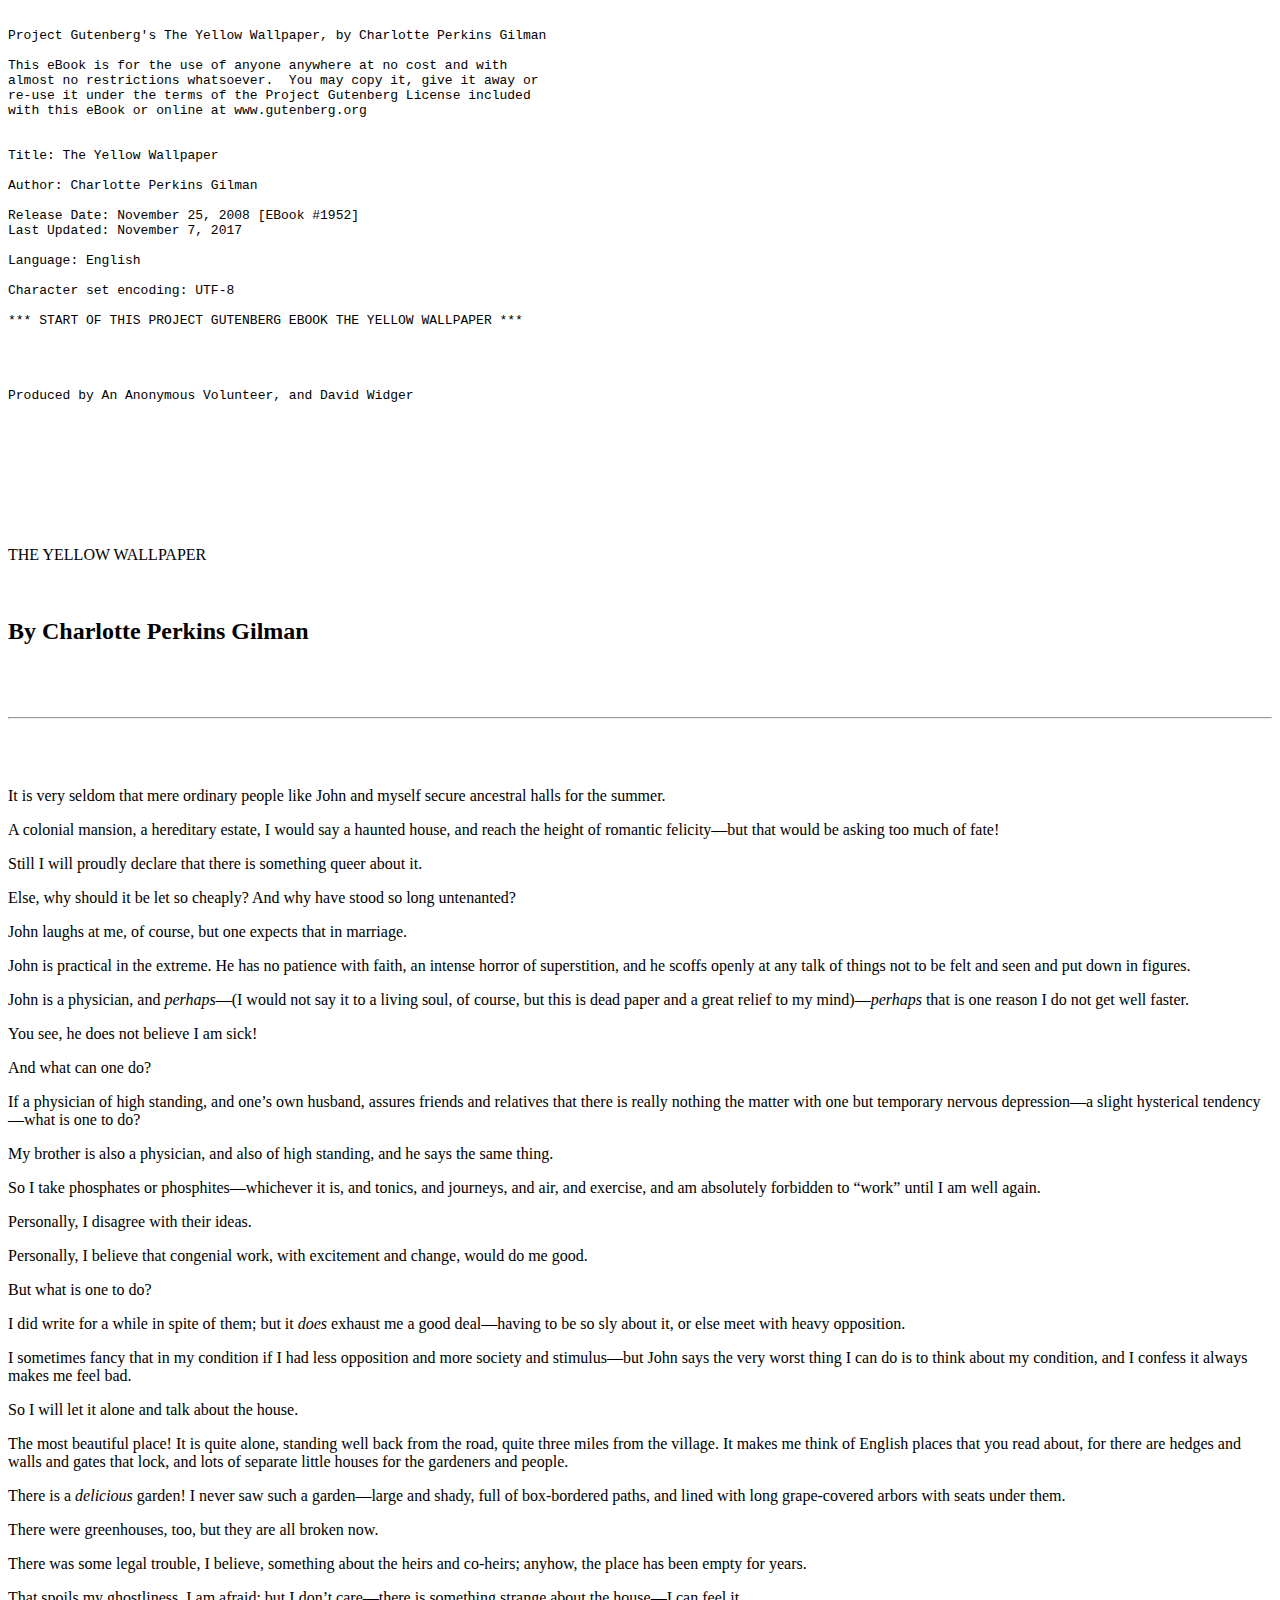
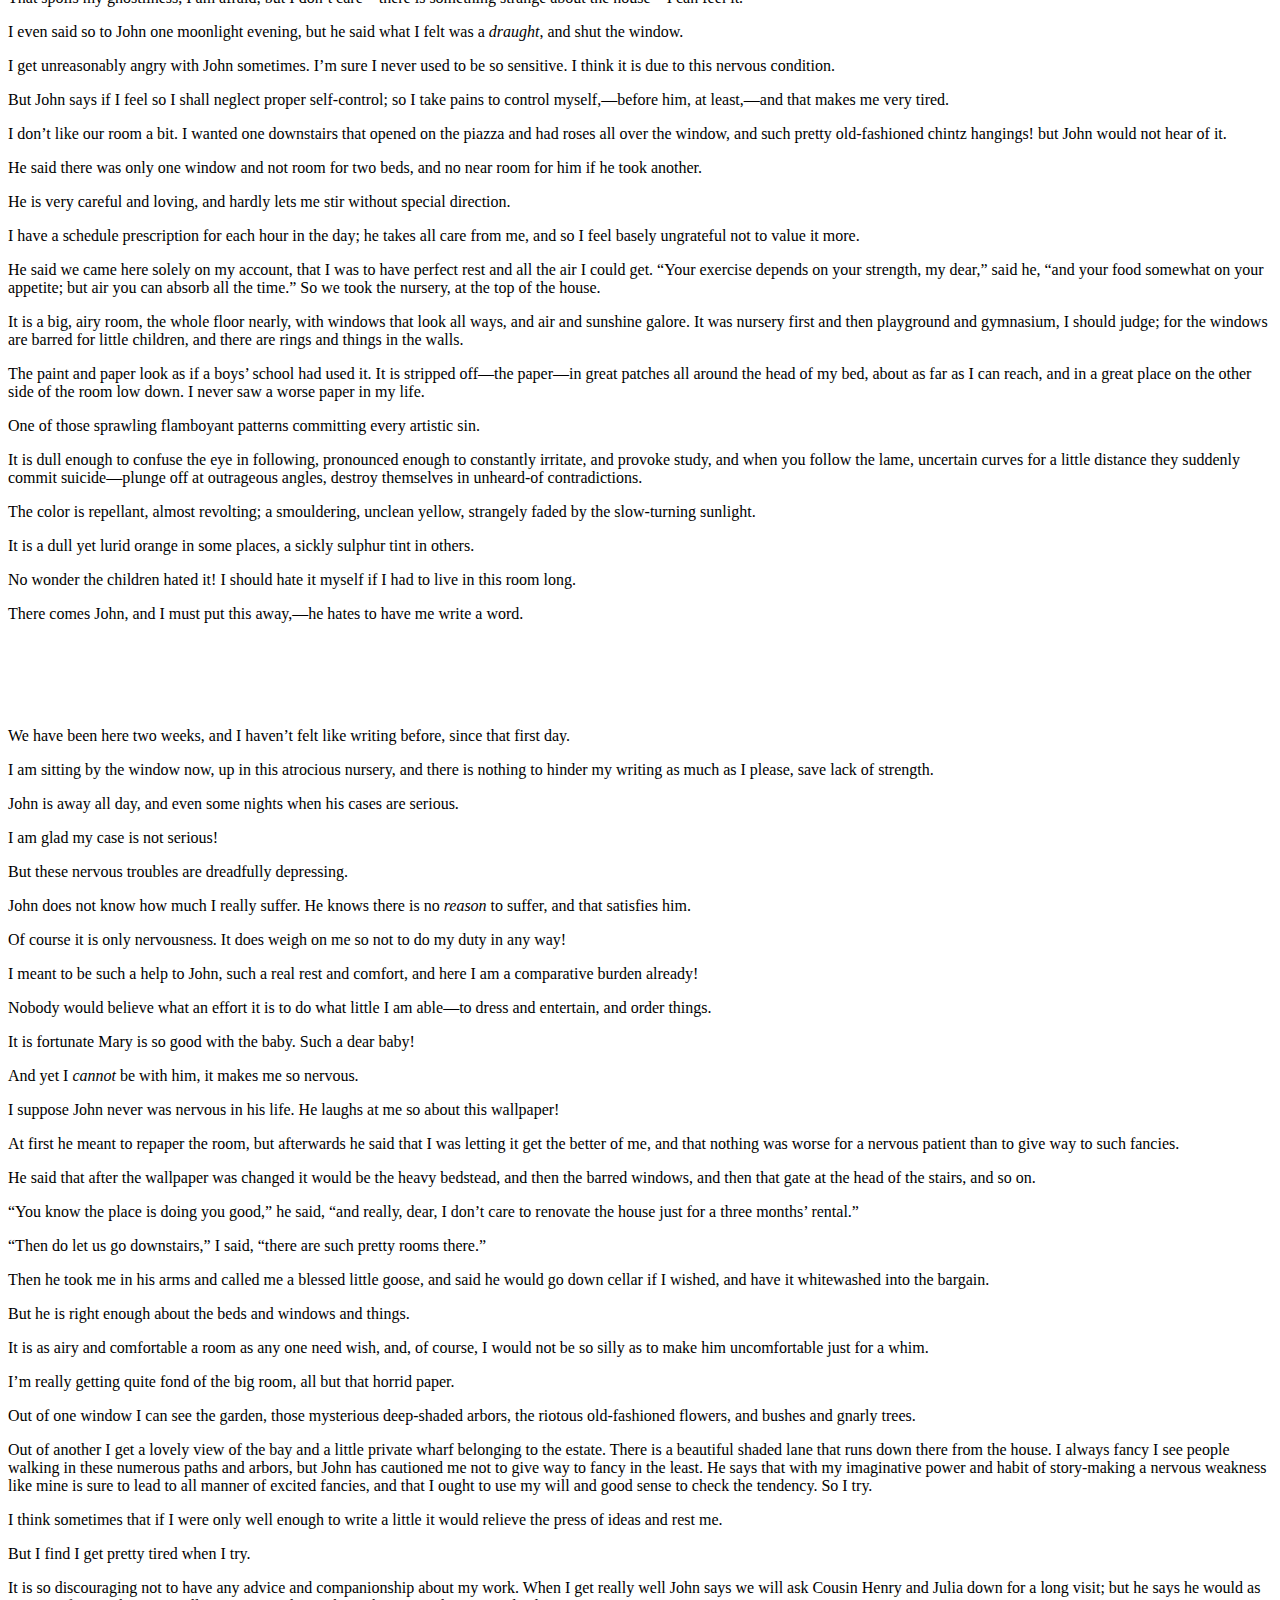
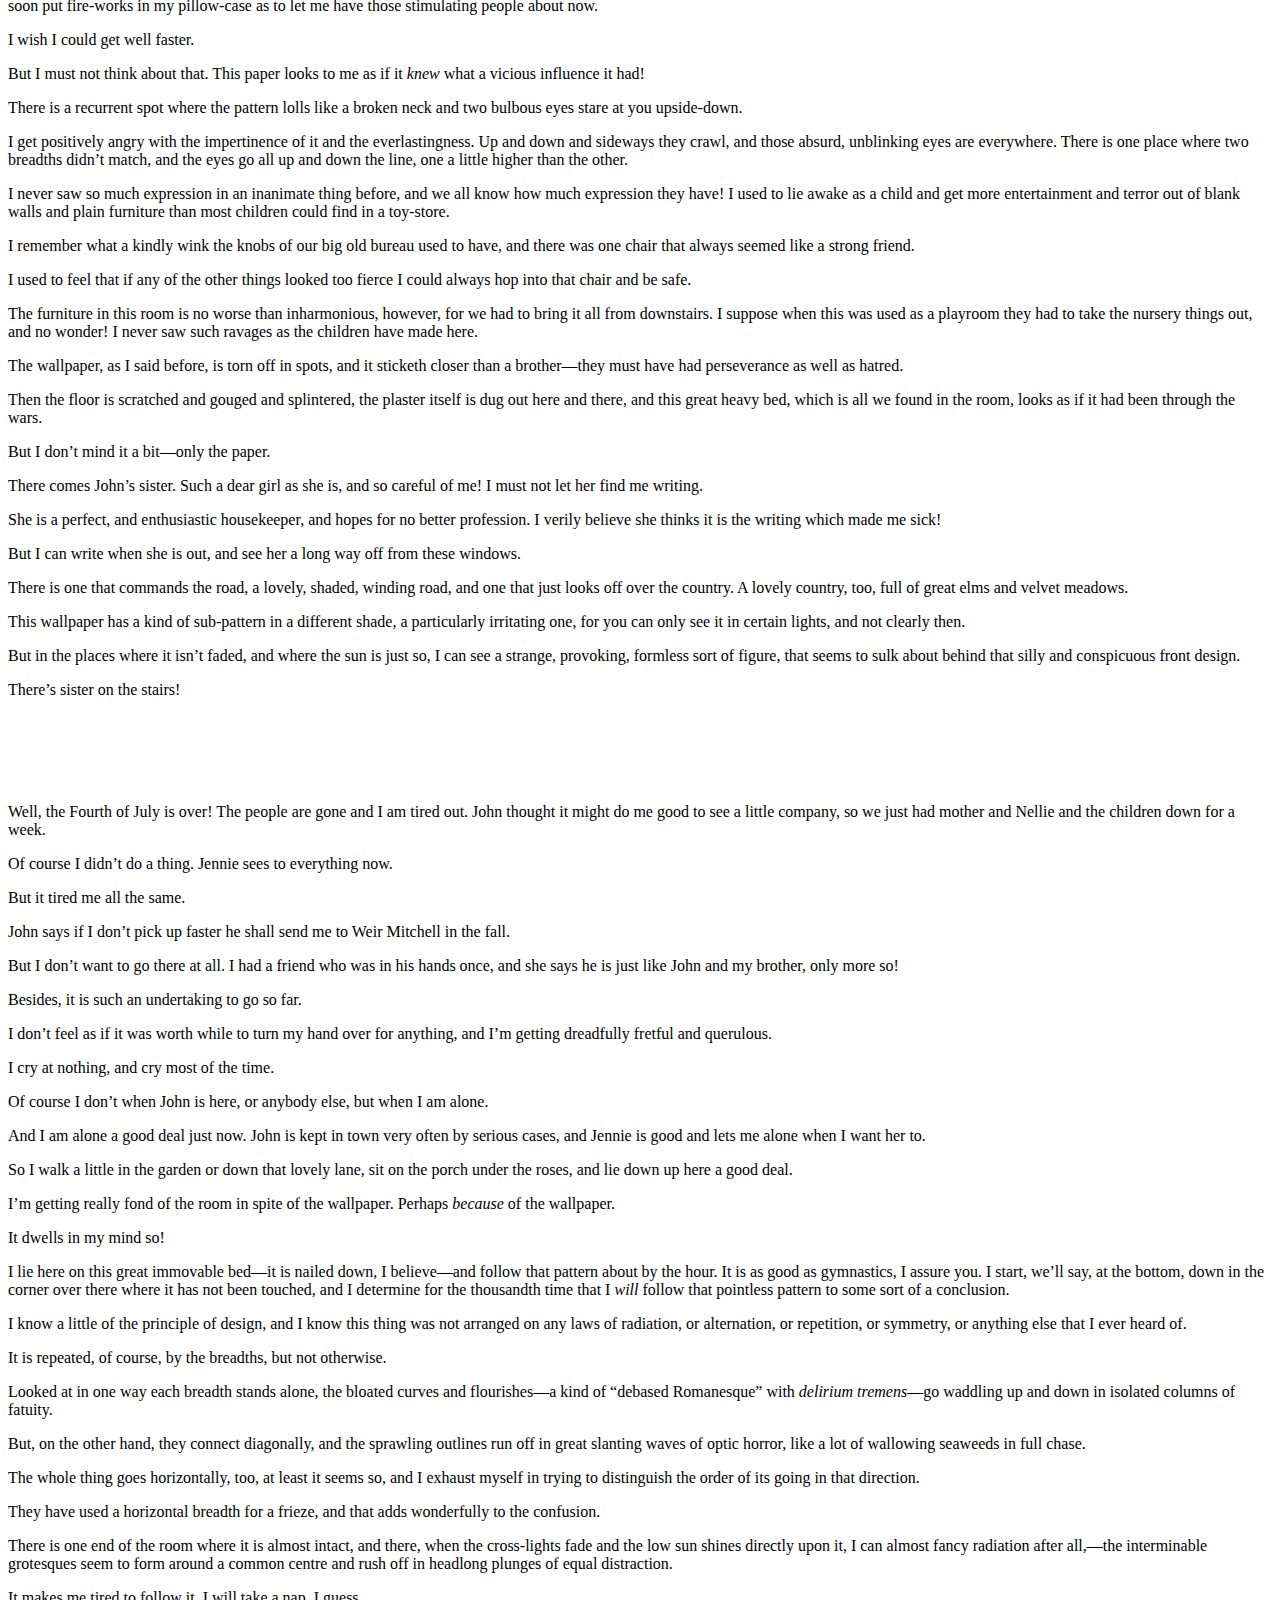
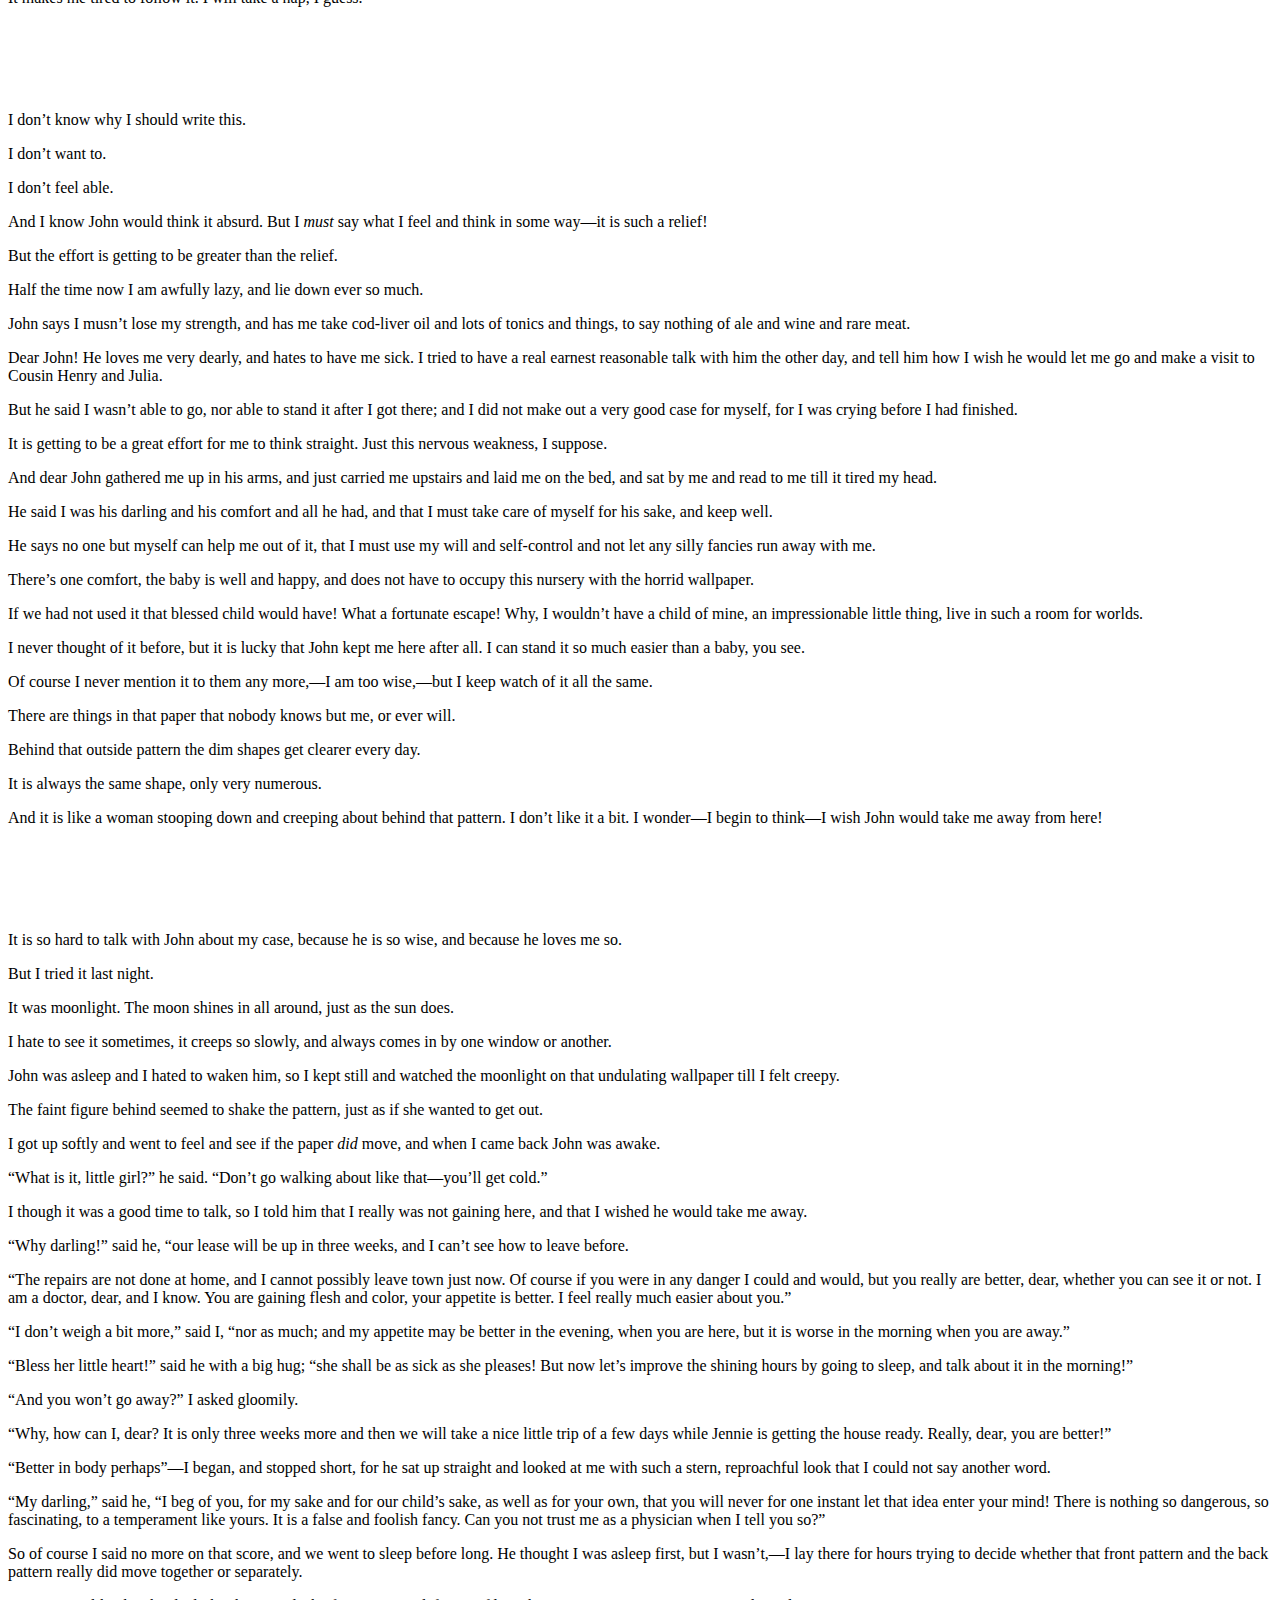
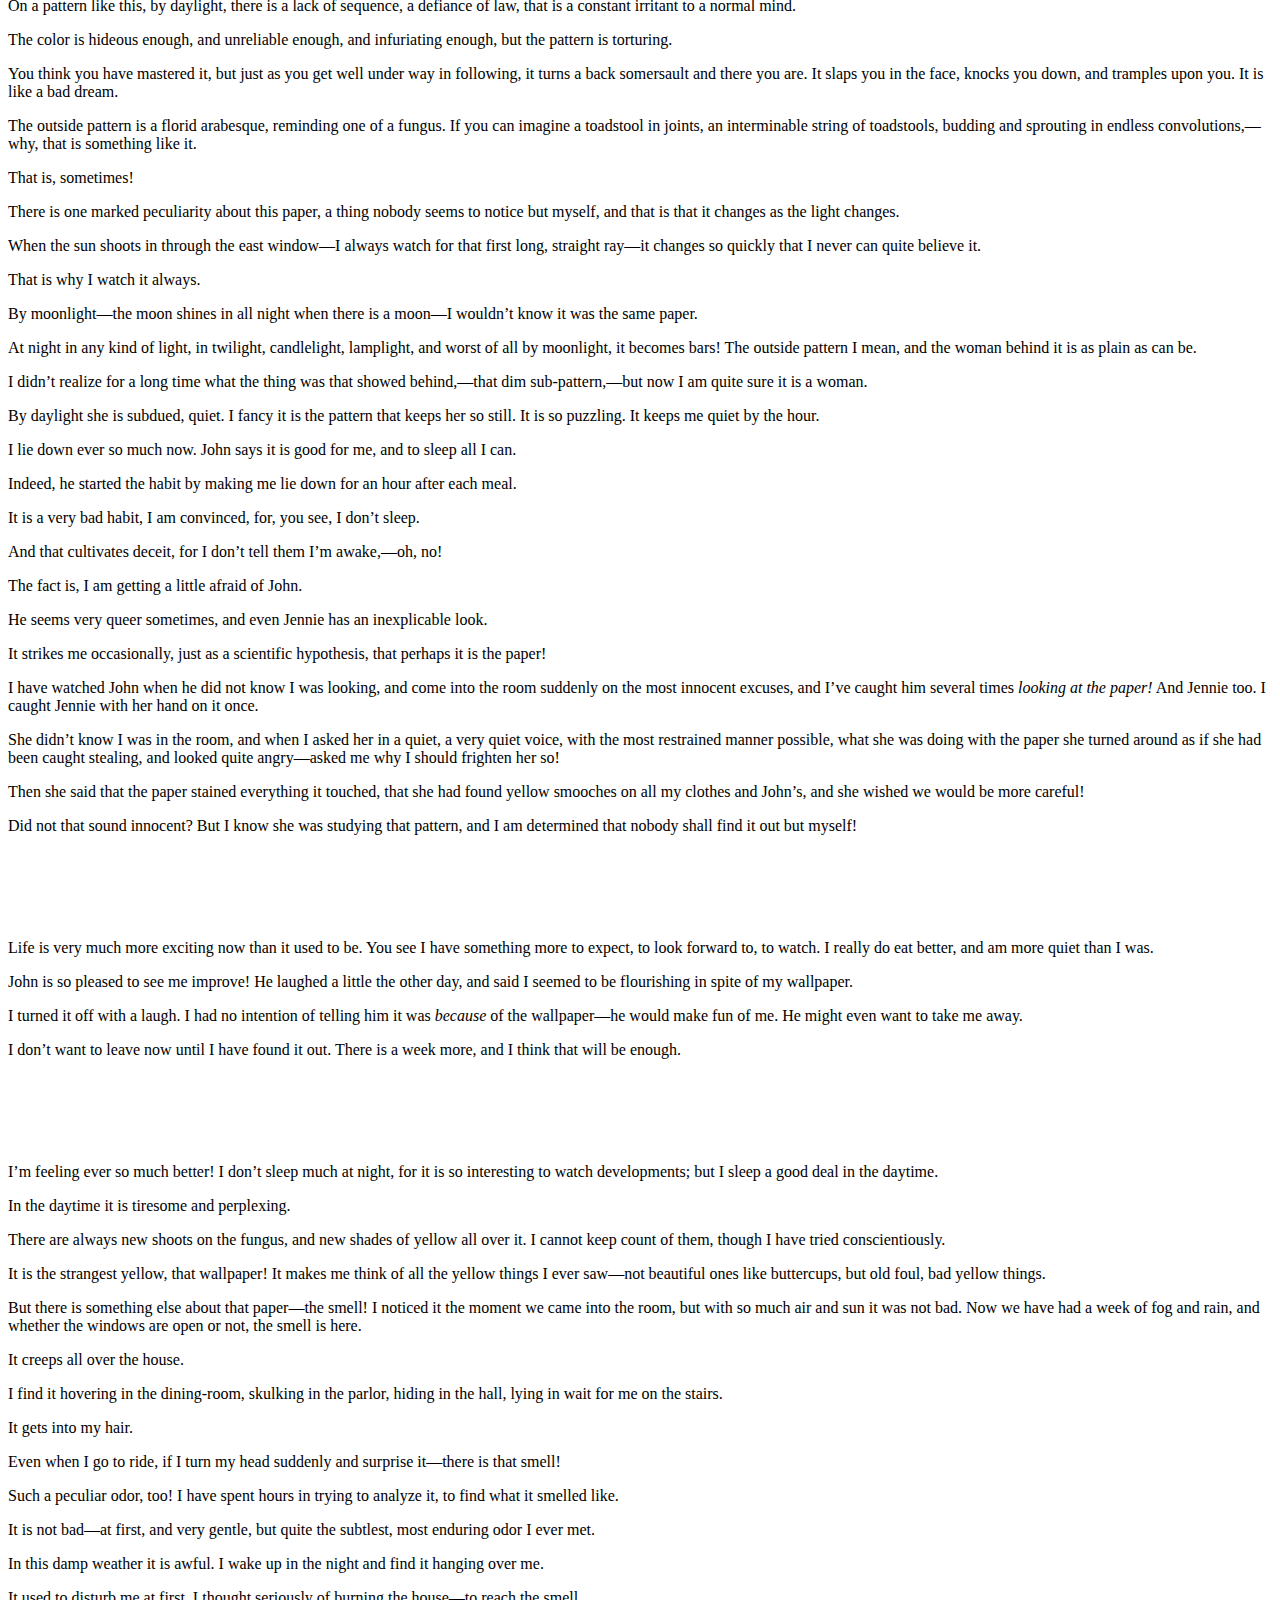
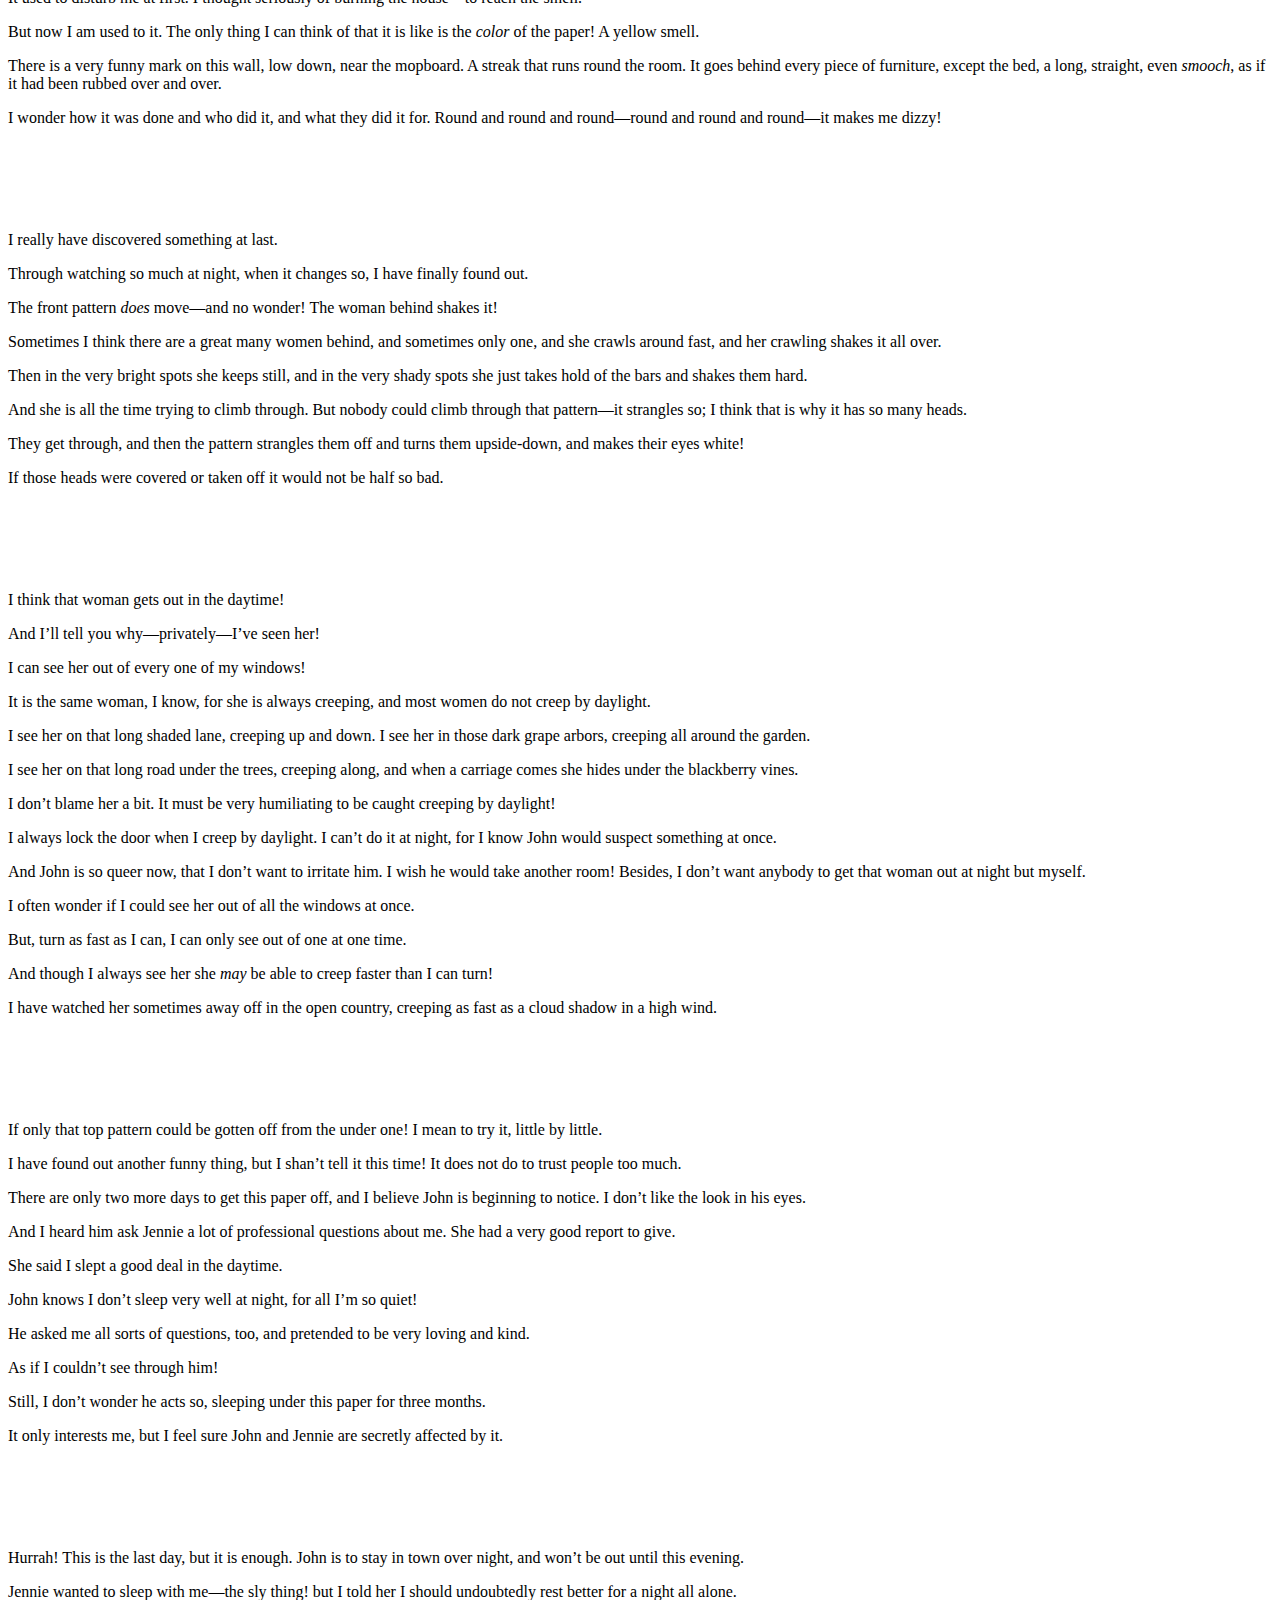
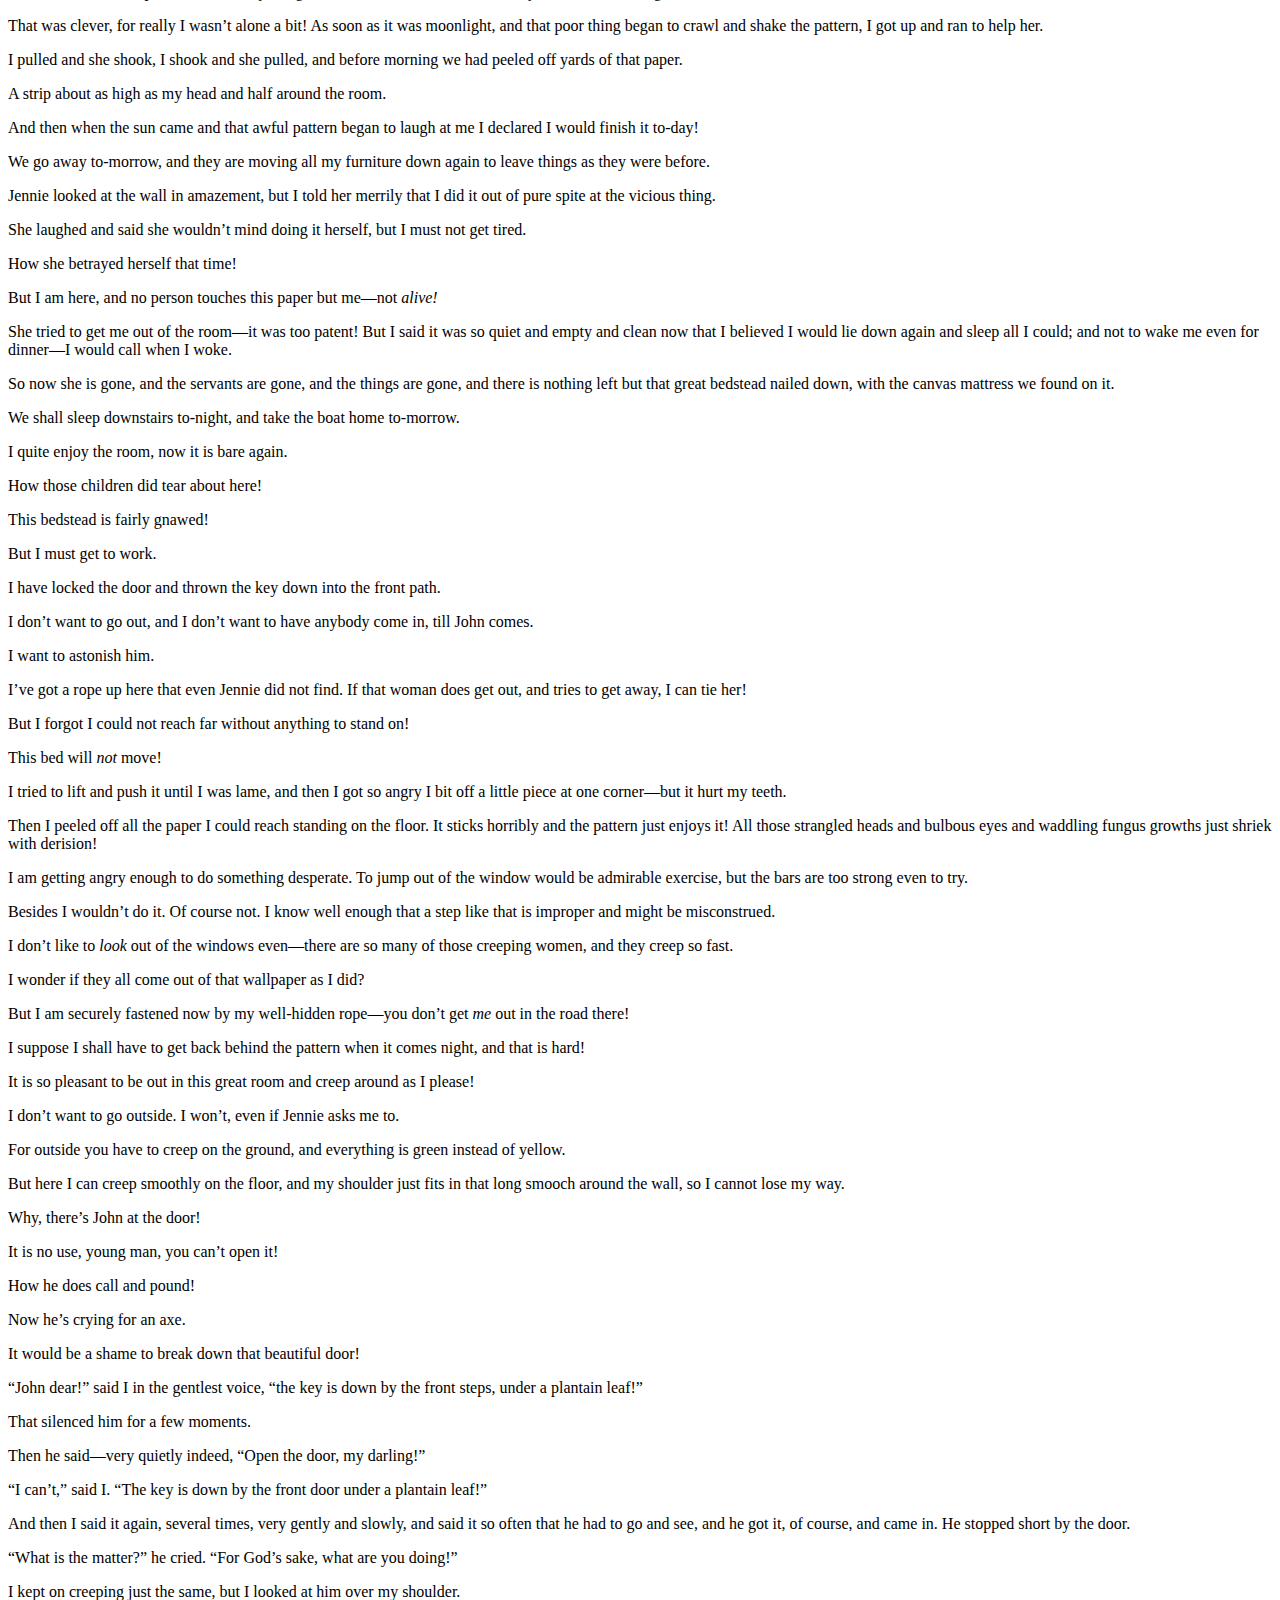
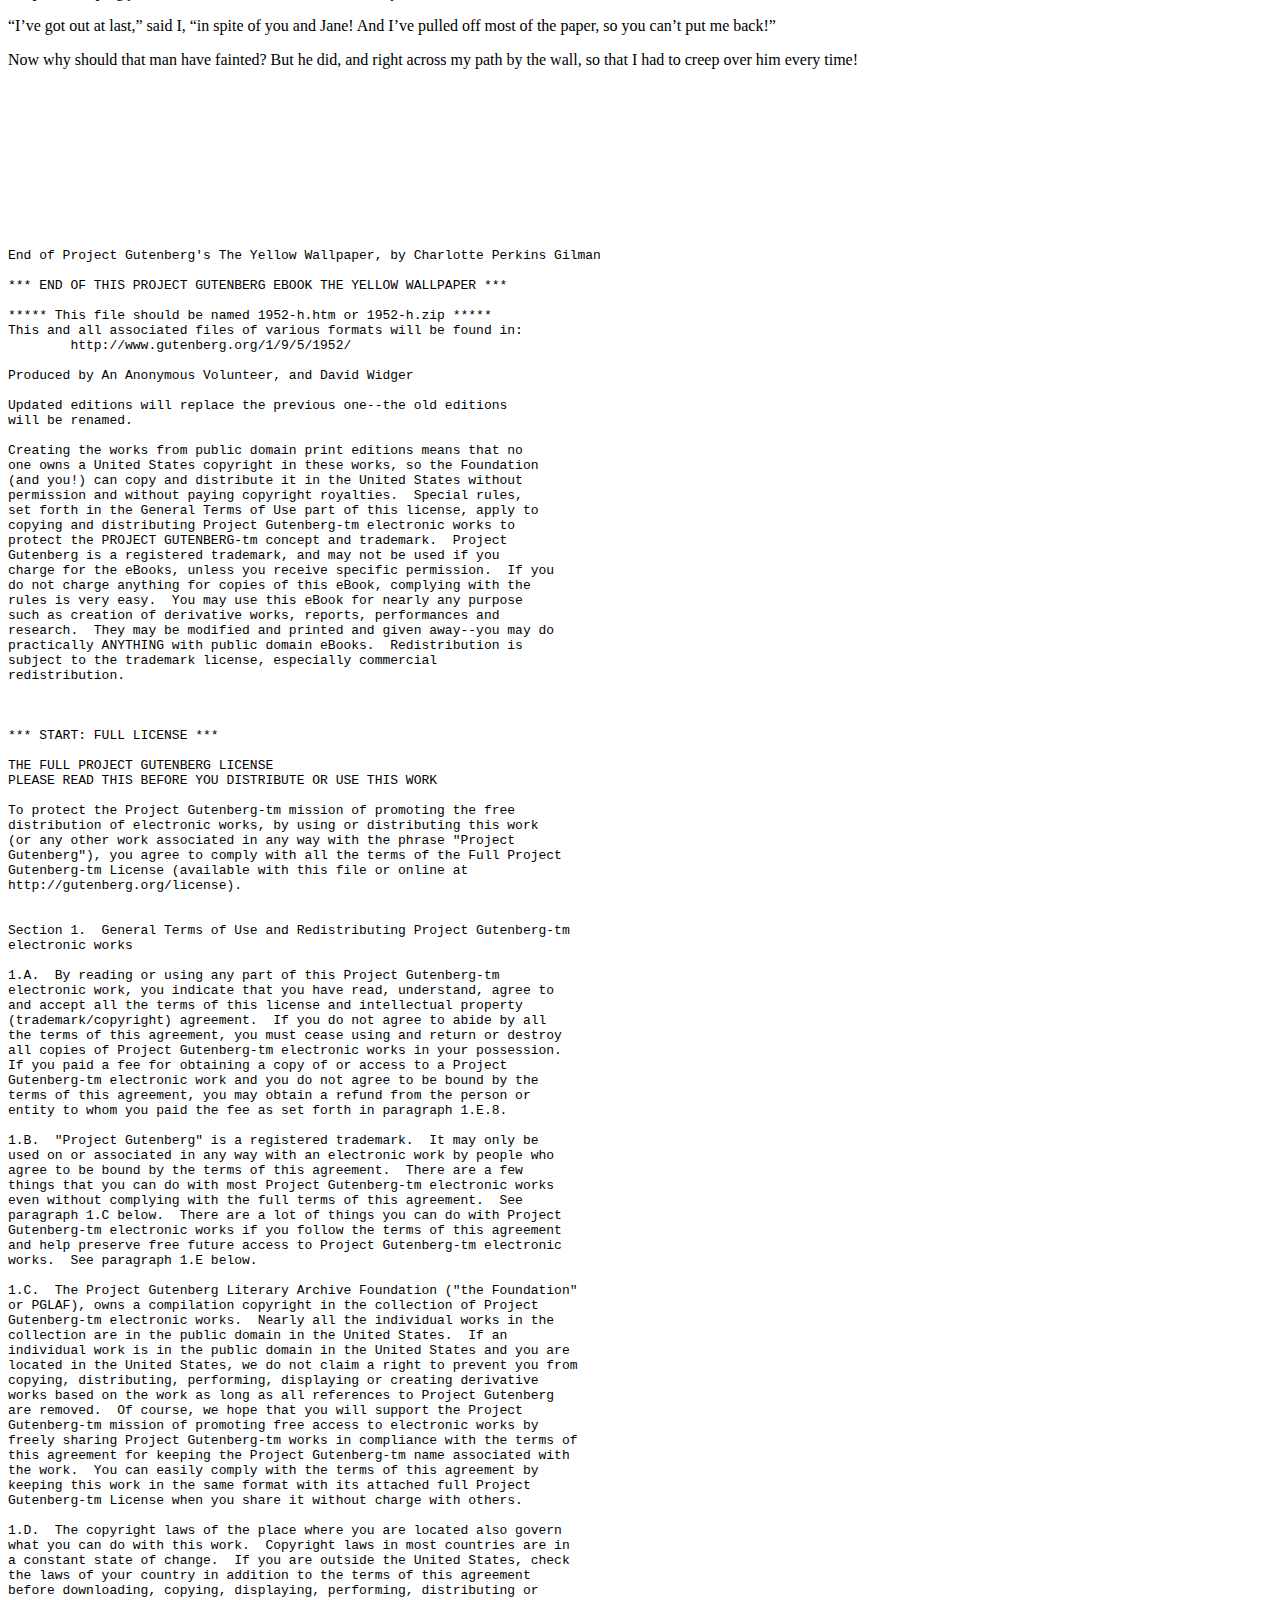
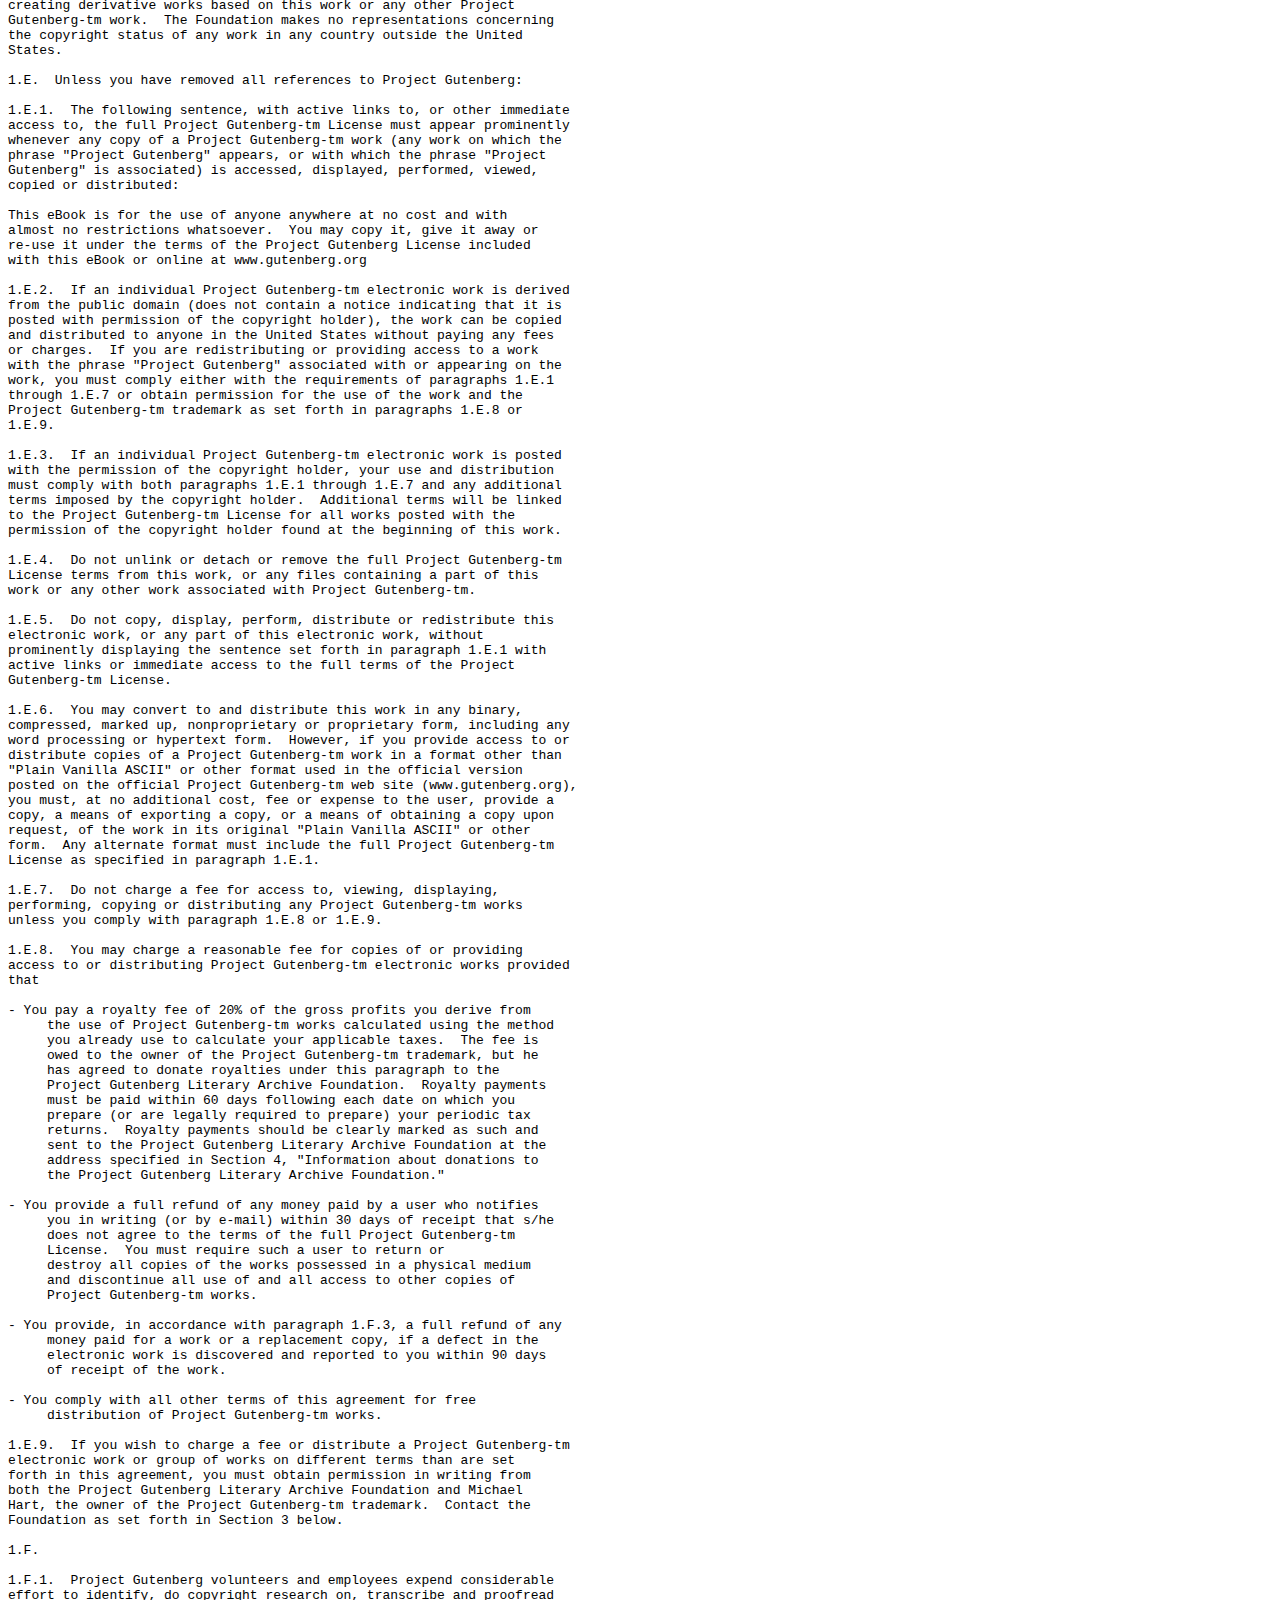
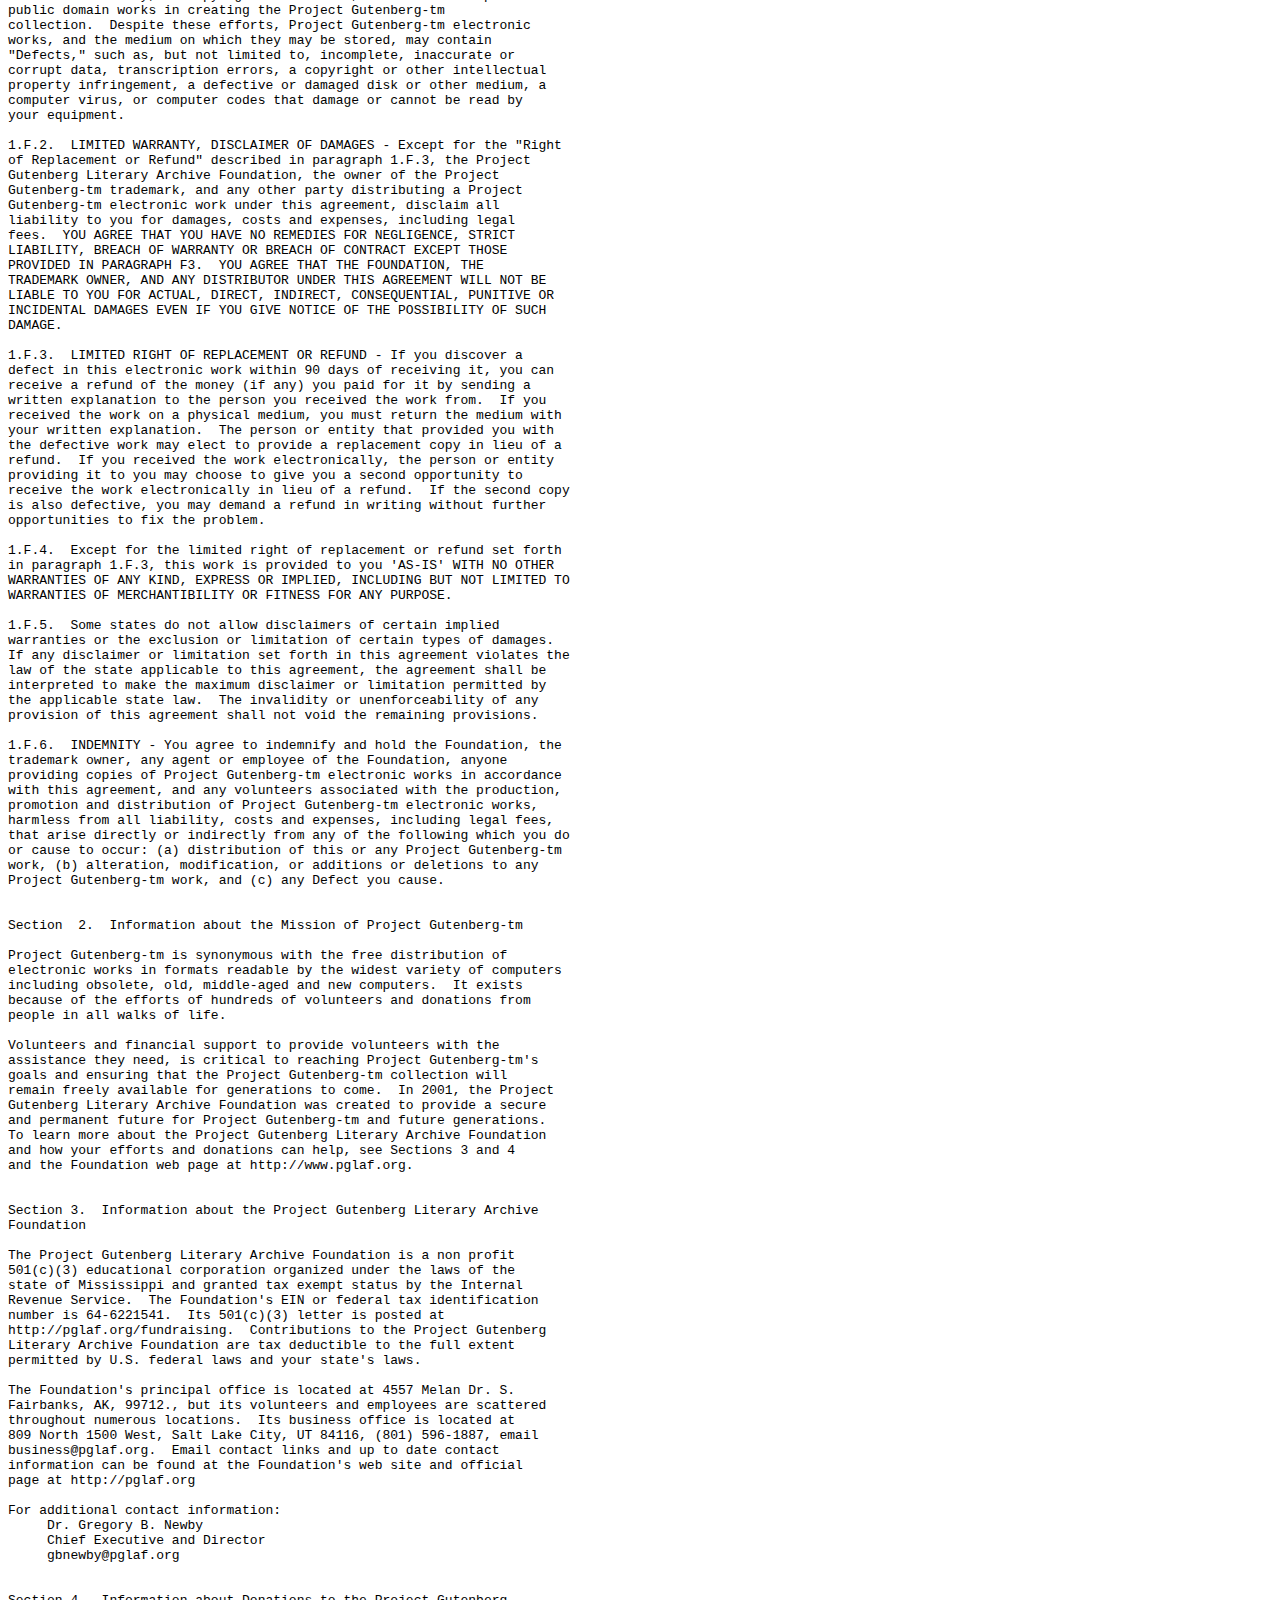
==== index.html @ 97ac45cd "remove inline styles" ====
<!DOCTYPE html PUBLIC "-//W3C//DTD XHTML 1.0 Strict//EN"
"http://www.w3.org/TR/xhtml1/DTD/xhtml1-strict.dtd">
<html xmlns="http://www.w3.org/1999/xhtml" xml:lang="en" lang="en">
  <head>
    <meta http-equiv="Content-Type" content="text/html;charset=utf-8" />
    <meta http-equiv="Content-Style-Type" content="text/css" />
    <title>The Project Gutenberg eBook of The Yellow Wallpaper, by Charlotte Perkins Gilman</title>
    <link rel="stylesheet" href="style.css">
  </head>
  <body>
<pre xml:space="preserve">

Project Gutenberg's The Yellow Wallpaper, by Charlotte Perkins Gilman

This eBook is for the use of anyone anywhere at no cost and with
almost no restrictions whatsoever.  You may copy it, give it away or
re-use it under the terms of the Project Gutenberg License included
with this eBook or online at www.gutenberg.org


Title: The Yellow Wallpaper

Author: Charlotte Perkins Gilman

Release Date: November 25, 2008 [EBook #1952]
Last Updated: November 7, 2017

Language: English

Character set encoding: UTF-8

*** START OF THIS PROJECT GUTENBERG EBOOK THE YELLOW WALLPAPER ***




Produced by An Anonymous Volunteer, and David Widger





</pre>
    <p>
      <br /><br />
    </p>
<p class="title3">THE YELLOW WALLPAPER </p>
    <p>

      <br />
    </p>
    <h2>
      By Charlotte Perkins Gilman
    </h2>
    <p>
      <br /> <br />
    </p>
    <hr />
    <p>
      <br /> <br />
    </p>
    <p>
      It is very seldom that mere ordinary people like John and myself secure
      ancestral halls for the summer.
    </p>
    <p>
      A colonial mansion, a hereditary estate, I would say a haunted house, and
      reach the height of romantic felicity&mdash;but that would be asking too
      much of fate!
    </p>
    <p>
      Still I will proudly declare that there is something queer about it.
    </p>
    <p>
      Else, why should it be let so cheaply? And why have stood so long
      untenanted?
    </p>
    <p>
      John laughs at me, of course, but one expects that in marriage.
    </p>
    <p>
      John is practical in the extreme. He has no patience with faith, an
      intense horror of superstition, and he scoffs openly at any talk of things
      not to be felt and seen and put down in figures.
    </p>
    <p>
      John is a physician, and <i>perhaps</i>&mdash;(I would not say it to a living
      soul, of course, but this is dead paper and a great relief to my
      mind)&mdash;<i>perhaps</i> that is one reason I do not get well faster.
    </p>
    <p>
      You see, he does not believe I am sick!
    </p>
    <p>
      And what can one do?
    </p>
    <p>
      If a physician of high standing, and one&rsquo;s own husband, assures friends
      and relatives that there is really nothing the matter with one but
      temporary nervous depression&mdash;a slight hysterical tendency&mdash;what
      is one to do?
    </p>
    <p>
      My brother is also a physician, and also of high standing, and he says the
      same thing.
    </p>
    <p>
      So I take phosphates or phosphites&mdash;whichever it is, and tonics, and
      journeys, and air, and exercise, and am absolutely forbidden to &ldquo;work&rdquo;
      until I am well again.
    </p>
    <p>
      Personally, I disagree with their ideas.
    </p>
    <p>
      Personally, I believe that congenial work, with excitement and change,
      would do me good.
    </p>
    <p>
      But what is one to do?
    </p>
    <p>
      I did write for a while in spite of them; but it <i>does</i> exhaust me a good
      deal&mdash;having to be so sly about it, or else meet with heavy
      opposition.
    </p>
    <p>
      I sometimes fancy that in my condition if I had less opposition and more
      society and stimulus&mdash;but John says the very worst thing I can do is
      to think about my condition, and I confess it always makes me feel bad.
    </p>
    <p>
      So I will let it alone and talk about the house.
    </p>
    <p>
      The most beautiful place! It is quite alone, standing well back from the
      road, quite three miles from the village. It makes me think of English
      places that you read about, for there are hedges and walls and gates that
      lock, and lots of separate little houses for the gardeners and people.
    </p>
    <p>
      There is a <i>delicious</i> garden! I never saw such a garden&mdash;large and
      shady, full of box-bordered paths, and lined with long grape-covered
      arbors with seats under them.
    </p>
    <p>
      There were greenhouses, too, but they are all broken now.
    </p>
    <p>
      There was some legal trouble, I believe, something about the heirs and
      co-heirs; anyhow, the place has been empty for years.
    </p>
    <p>
      That spoils my ghostliness, I am afraid; but I don&rsquo;t care&mdash;there is
      something strange about the house&mdash;I can feel it.
    </p>
    <p>
      I even said so to John one moonlight evening, but he said what I felt was
      a <i>draught</i>, and shut the window.
    </p>
    <p>
      I get unreasonably angry with John sometimes. I&rsquo;m sure I never used to be
      so sensitive. I think it is due to this nervous condition.
    </p>
    <p>
      But John says if I feel so I shall neglect proper self-control; so I take
      pains to control myself,&mdash;before him, at least,&mdash;and that makes
      me very tired.
    </p>
    <p>
      I don&rsquo;t like our room a bit. I wanted one downstairs that opened on the
      piazza and had roses all over the window, and such pretty old-fashioned
      chintz hangings! but John would not hear of it.
    </p>
    <p>
      He said there was only one window and not room for two beds, and no near
      room for him if he took another.
    </p>
    <p>
      He is very careful and loving, and hardly lets me stir without special
      direction.
    </p>
    <p>
      I have a schedule prescription for each hour in the day; he takes all care
      from me, and so I feel basely ungrateful not to value it more.
    </p>
    <p>
      He said we came here solely on my account, that I was to have perfect rest
      and all the air I could get. &ldquo;Your exercise depends on your strength, my
      dear,&rdquo; said he, &ldquo;and your food somewhat on your appetite; but air you
      can absorb all the time.&rdquo; So we took the nursery, at the top of the house.
    </p>
    <p>
      It is a big, airy room, the whole floor nearly, with windows that look all
      ways, and air and sunshine galore. It was nursery first and then playground
      and gymnasium, I should judge; for the windows are barred for little
      children, and there are rings and things in the walls.
    </p>
    <p>
      The paint and paper look as if a boys&rsquo; school had used it. It is stripped
      off&mdash;the paper&mdash;in great patches all around the head of my bed,
      about as far as I can reach, and in a great place on the other side of the
      room low down. I never saw a worse paper in my life.
    </p>
    <p>
      One of those sprawling flamboyant patterns committing every artistic sin.
    </p>
    <p>
      It is dull enough to confuse the eye in following, pronounced enough to
      constantly irritate, and provoke study, and when you follow the lame,
      uncertain curves for a little distance they suddenly commit suicide&mdash;plunge
      off at outrageous angles, destroy themselves in unheard-of contradictions.
    </p>
    <p>
      The color is repellant, almost revolting; a smouldering, unclean yellow,
      strangely faded by the slow-turning sunlight.
    </p>
    <p>
      It is a dull yet lurid orange in some places, a sickly sulphur tint in
      others.
    </p>
    <p>
      No wonder the children hated it! I should hate it myself if I had to live
      in this room long.
    </p>
    <p>
      There comes John, and I must put this away,&mdash;he hates to have me
      write a word.
    </p>
    <p>
      <br /> <br /> <br /> <br />
    </p>
    <p>
      We have been here two weeks, and I haven&rsquo;t felt like writing before, since
      that first day.
    </p>
    <p>
      I am sitting by the window now, up in this atrocious nursery, and there is
      nothing to hinder my writing as much as I please, save lack of strength.
    </p>
    <p>
      John is away all day, and even some nights when his cases are serious.
    </p>
    <p>
      I am glad my case is not serious!
    </p>
    <p>
      But these nervous troubles are dreadfully depressing.
    </p>
    <p>
      John does not know how much I really suffer. He knows there is no <i>reason</i>
      to suffer, and that satisfies him.
    </p>
    <p>
      Of course it is only nervousness. It does weigh on me so not to do my duty
      in any way!
    </p>
    <p>
      I meant to be such a help to John, such a real rest and comfort, and here
      I am a comparative burden already!
    </p>
    <p>
      Nobody would believe what an effort it is to do what little I am able&mdash;to
      dress and entertain, and order things.
    </p>
    <p>
      It is fortunate Mary is so good with the baby. Such a dear baby!
    </p>
    <p>
      And yet I <i>cannot</i> be with him, it makes me so nervous.
    </p>
    <p>
      I suppose John never was nervous in his life. He laughs at me so about
      this wallpaper!
    </p>
    <p>
      At first he meant to repaper the room, but afterwards he said that I was
      letting it get the better of me, and that nothing was worse for a nervous
      patient than to give way to such fancies.
    </p>
    <p>
      He said that after the wallpaper was changed it would be the heavy
      bedstead, and then the barred windows, and then that gate at the head of
      the stairs, and so on.
    </p>
    <p>
      &ldquo;You know the place is doing you good,&rdquo; he said, &ldquo;and really, dear, I
      don&rsquo;t care to renovate the house just for a three months&rsquo; rental.&rdquo;
    </p>
    <p>
      &ldquo;Then do let us go downstairs,&rdquo; I said, &ldquo;there are such pretty rooms
      there.&rdquo;
    </p>
    <p>
      Then he took me in his arms and called me a blessed little goose, and said
      he would go down cellar if I wished, and have it whitewashed into
      the bargain.
    </p>
    <p>
      But he is right enough about the beds and windows and things.
    </p>
    <p>
      It is as airy and comfortable a room as any one need wish, and, of course, I
      would not be so silly as to make him uncomfortable just for a whim.
    </p>
    <p>
      I&rsquo;m really getting quite fond of the big room, all but that horrid paper.
    </p>
    <p>
      Out of one window I can see the garden, those mysterious deep-shaded
      arbors, the riotous old-fashioned flowers, and bushes and gnarly trees.
    </p>
    <p>
      Out of another I get a lovely view of the bay and a little private wharf
      belonging to the estate. There is a beautiful shaded lane that runs down
      there from the house. I always fancy I see people walking in these
      numerous paths and arbors, but John has cautioned me not to give way to
      fancy in the least. He says that with my imaginative power and habit of
      story-making a nervous weakness like mine is sure to lead to all manner
      of excited fancies, and that I ought to use my will and good sense to
      check the tendency. So I try.
    </p>
    <p>
      I think sometimes that if I were only well enough to write a little it
      would relieve the press of ideas and rest me.
    </p>
    <p>
      But I find I get pretty tired when I try.
    </p>
    <p>
      It is so discouraging not to have any advice and companionship about my
      work. When I get really well John says we will ask Cousin Henry and Julia
      down for a long visit; but he says he would as soon put fire-works in my
      pillow-case as to let me have those stimulating people about now.
    </p>
    <p>
      I wish I could get well faster.
    </p>
    <p>
      But I must not think about that. This paper looks to me as if it <i>knew</i> what
      a vicious influence it had!
    </p>
    <p>
      There is a recurrent spot where the pattern lolls like a broken neck and
      two bulbous eyes stare at you upside-down.
    </p>
    <p>
      I get positively angry with the impertinence of it and the
      everlastingness. Up and down and sideways they crawl, and those absurd,
      unblinking eyes are everywhere. There is one place where two breadths
      didn&rsquo;t match, and the eyes go all up and down the line, one a little
      higher than the other.
    </p>
    <p>
      I never saw so much expression in an inanimate thing before, and we all
      know how much expression they have! I used to lie awake as a child and get
      more entertainment and terror out of blank walls and plain furniture than
      most children could find in a toy-store.
    </p>
    <p>
      I remember what a kindly wink the knobs of our big old bureau used to
      have, and there was one chair that always seemed like a strong friend.
    </p>
    <p>
      I used to feel that if any of the other things looked too fierce I could
      always hop into that chair and be safe.
    </p>
    <p>
      The furniture in this room is no worse than inharmonious, however, for we
      had to bring it all from downstairs. I suppose when this was used as a
      playroom they had to take the nursery things out, and no wonder! I never
      saw such ravages as the children have made here.
    </p>
    <p>
      The wallpaper, as I said before, is torn off in spots, and it sticketh
      closer than a brother&mdash;they must have had perseverance as well as
      hatred.
    </p>
    <p>
      Then the floor is scratched and gouged and splintered, the plaster itself
      is dug out here and there, and this great heavy bed, which is all we found
      in the room, looks as if it had been through the wars.
    </p>
    <p>
      But I don&rsquo;t mind it a bit&mdash;only the paper.
    </p>
    <p>
      There comes John&rsquo;s sister. Such a dear girl as she is, and so careful of
      me! I must not let her find me writing.
    </p>
    <p>
      She is a perfect, and enthusiastic housekeeper, and hopes for no better
      profession. I verily believe she thinks it is the writing which made me
      sick!
    </p>
    <p>
      But I can write when she is out, and see her a long way off from these
      windows.
    </p>
    <p>
      There is one that commands the road, a lovely, shaded, winding road, and one
      that just looks off over the country. A lovely country, too, full of great
      elms and velvet meadows.
    </p>
    <p>
      This wallpaper has a kind of sub-pattern in a different shade, a
      particularly irritating one, for you can only see it in certain lights,
      and not clearly then.
    </p>
    <p>
      But in the places where it isn&rsquo;t faded, and where the sun is just so, I
      can see a strange, provoking, formless sort of figure, that seems to sulk
      about behind that silly and conspicuous front design.
    </p>
    <p>
      There&rsquo;s sister on the stairs!
    </p>
    <p>
      <br /> <br /> <br /> <br />
    </p>
    <p>
      Well, the Fourth of July is over! The people are gone and I am tired out.
      John thought it might do me good to see a little company, so we just had
      mother and Nellie and the children down for a week.
    </p>
    <p>
      Of course I didn&rsquo;t do a thing. Jennie sees to everything now.
    </p>
    <p>
      But it tired me all the same.
    </p>
    <p>
      John says if I don&rsquo;t pick up faster he shall send me to Weir Mitchell in
      the fall.
    </p>
    <p>
      But I don&rsquo;t want to go there at all. I had a friend who was in his hands
      once, and she says he is just like John and my brother, only more so!
    </p>
    <p>
      Besides, it is such an undertaking to go so far.
    </p>
    <p>
      I don&rsquo;t feel as if it was worth while to turn my hand over for anything,
      and I&rsquo;m getting dreadfully fretful and querulous.
    </p>
    <p>
      I cry at nothing, and cry most of the time.
    </p>
    <p>
      Of course I don&rsquo;t when John is here, or anybody else, but when I am alone.
    </p>
    <p>
      And I am alone a good deal just now. John is kept in town very often by
      serious cases, and Jennie is good and lets me alone when I want her to.
    </p>
    <p>
      So I walk a little in the garden or down that lovely lane, sit on the
      porch under the roses, and lie down up here a good deal.
    </p>
    <p>
      I&rsquo;m getting really fond of the room in spite of the wallpaper. Perhaps
      <i>because</i> of the wallpaper.
    </p>
    <p>
      It dwells in my mind so!
    </p>
    <p>
      I lie here on this great immovable bed&mdash;it is nailed down, I believe&mdash;and
      follow that pattern about by the hour. It is as good as gymnastics, I
      assure you. I start, we&rsquo;ll say, at the bottom, down in the corner over
      there where it has not been touched, and I determine for the thousandth
      time that I <i>will</i> follow that pointless pattern to some sort of a
      conclusion.
    </p>
    <p>
      I know a little of the principle of design, and I know this thing was not
      arranged on any laws of radiation, or alternation, or repetition, or
      symmetry, or anything else that I ever heard of.
    </p>
    <p>
      It is repeated, of course, by the breadths, but not otherwise.
    </p>
    <p>
      Looked at in one way each breadth stands alone, the bloated curves and
      flourishes&mdash;a kind of &ldquo;debased Romanesque&rdquo; with <i>delirium
      tremens</i>&mdash;go waddling up and down in isolated columns of fatuity.
    </p>
    <p>
      But, on the other hand, they connect diagonally, and the sprawling
      outlines run off in great slanting waves of optic horror, like a lot of
      wallowing seaweeds in full chase.
    </p>
    <p>
      The whole thing goes horizontally, too, at least it seems so, and I
      exhaust myself in trying to distinguish the order of its going in that
      direction.
    </p>
    <p>
      They have used a horizontal breadth for a frieze, and that adds
      wonderfully to the confusion.
    </p>
    <p>
      There is one end of the room where it is almost intact, and there, when
      the cross-lights fade and the low sun shines directly upon it, I can almost
      fancy radiation after all,&mdash;the interminable grotesques seem to form
      around a common centre and rush off in headlong plunges of equal
      distraction.
    </p>
    <p>
      It makes me tired to follow it. I will take a nap, I guess.
    </p>
    <p>
      <br /> <br /> <br /> <br />
    </p>
    <p>
      I don&rsquo;t know why I should write this.
    </p>
    <p>
      I don&rsquo;t want to.
    </p>
    <p>
      I don&rsquo;t feel able.
    </p>
    <p>
      And I know John would think it absurd. But I <i>must</i> say what I feel and
      think in some way&mdash;it is such a relief!
    </p>
    <p>
      But the effort is getting to be greater than the relief.
    </p>
    <p>
      Half the time now I am awfully lazy, and lie down ever so much.
    </p>
    <p>
      John says I musn&rsquo;t lose my strength, and has me take cod-liver oil and
      lots of tonics and things, to say nothing of ale and wine and rare meat.
    </p>
    <p>
      Dear John! He loves me very dearly, and hates to have me sick. I tried to
      have a real earnest reasonable talk with him the other day, and tell him
      how I wish he would let me go and make a visit to Cousin Henry and Julia.
    </p>
    <p>
      But he said I wasn&rsquo;t able to go, nor able to stand it after I got there;
      and I did not make out a very good case for myself, for I was crying
      before I had finished.
    </p>
    <p>
      It is getting to be a great effort for me to think straight. Just this
      nervous weakness, I suppose.
    </p>
    <p>
      And dear John gathered me up in his arms, and just carried me upstairs and
      laid me on the bed, and sat by me and read to me till it tired my head.
    </p>
    <p>
      He said I was his darling and his comfort and all he had, and that I must
      take care of myself for his sake, and keep well.
    </p>
    <p>
      He says no one but myself can help me out of it, that I must use my will
      and self-control and not let any silly fancies run away with me.
    </p>
    <p>
      There&rsquo;s one comfort, the baby is well and happy, and does not have to
      occupy this nursery with the horrid wallpaper.
    </p>
    <p>
      If we had not used it that blessed child would have! What a fortunate
      escape! Why, I wouldn&rsquo;t have a child of mine, an impressionable little
      thing, live in such a room for worlds.
    </p>
    <p>
      I never thought of it before, but it is lucky that John kept me here after
      all. I can stand it so much easier than a baby, you see.
    </p>
    <p>
      Of course I never mention it to them any more,&mdash;I am too wise,&mdash;but
      I keep watch of it all the same.
    </p>
    <p>
      There are things in that paper that nobody knows but me, or ever will.
    </p>
    <p>
      Behind that outside pattern the dim shapes get clearer every day.
    </p>
    <p>
      It is always the same shape, only very numerous.
    </p>
    <p>
      And it is like a woman stooping down and creeping about behind that
      pattern. I don&rsquo;t like it a bit. I wonder&mdash;I begin to think&mdash;I
      wish John would take me away from here!
    </p>
    <p>
      <br /> <br /> <br /> <br />
    </p>
    <p>
      It is so hard to talk with John about my case, because he is so wise, and
      because he loves me so.
    </p>
    <p>
      But I tried it last night.
    </p>
    <p>
      It was moonlight. The moon shines in all around, just as the sun does.
    </p>
    <p>
      I hate to see it sometimes, it creeps so slowly, and always comes in by
      one window or another.
    </p>
    <p>
      John was asleep and I hated to waken him, so I kept still and watched the
      moonlight on that undulating wallpaper till I felt creepy.
    </p>
    <p>
      The faint figure behind seemed to shake the pattern, just as if she wanted
      to get out.
    </p>
    <p>
      I got up softly and went to feel and see if the paper <i>did</i> move, and when I
      came back John was awake.
    </p>
    <p>
      &ldquo;What is it, little girl?&rdquo; he said. &ldquo;Don&rsquo;t go walking
      about like that&mdash;you&rsquo;ll get cold.&rdquo;
    </p>
    <p>
      I though it was a good time to talk, so I told him that I really was not
      gaining here, and that I wished he would take me away.
    </p>
    <p>
      &ldquo;Why darling!&rdquo; said he, &ldquo;our lease will be up in three
      weeks, and I can&rsquo;t see how to leave before.
    </p>
    <p>
      &ldquo;The repairs are not done at home, and I cannot possibly leave town just
      now. Of course if you were in any danger I could and would, but you
      really are better, dear, whether you can see it or not. I am a doctor,
      dear, and I know. You are gaining flesh and color, your appetite is
      better. I feel really much easier about you.&rdquo;
    </p>
    <p>
      &ldquo;I don&rsquo;t weigh a bit more,&rdquo; said I, &ldquo;nor as much; and
      my appetite may be better in the evening, when you are here, but it is worse
      in the morning when you are away.&rdquo;
    </p>
    <p>
      &ldquo;Bless her little heart!&rdquo; said he with a big hug; &ldquo;she shall be as sick as
      she pleases! But now let&rsquo;s improve the shining hours by going to sleep,
      and talk about it in the morning!&rdquo;
    </p>
    <p>
      &ldquo;And you won&rsquo;t go away?&rdquo; I asked gloomily.
    </p>
    <p>
      &ldquo;Why, how can I, dear? It is only three weeks more and then we will take a
      nice little trip of a few days while Jennie is getting the house ready.
      Really, dear, you are better!&rdquo;
    </p>
    <p>
      &ldquo;Better in body perhaps&rdquo;&mdash;I began, and stopped short, for he sat up
      straight and looked at me with such a stern, reproachful look that I could
      not say another word.
    </p>
    <p>
      &ldquo;My darling,&rdquo; said he, &ldquo;I beg of you, for my sake and for our child&rsquo;s
      sake, as well as for your own, that you will never for one instant let
      that idea enter your mind! There is nothing so dangerous, so fascinating,
      to a temperament like yours. It is a false and foolish fancy. Can you not
      trust me as a physician when I tell you so?&rdquo;
    </p>
    <p>
      So of course I said no more on that score, and we went to sleep before
      long. He thought I was asleep first, but I wasn&rsquo;t,&mdash;I lay there for hours
      trying to decide whether that front pattern and the back pattern really
      did move together or separately.
    </p>
    <p>
      On a pattern like this, by daylight, there is a lack of sequence, a
      defiance of law, that is a constant irritant to a normal mind.
    </p>
    <p>
      The color is hideous enough, and unreliable enough, and infuriating
      enough, but the pattern is torturing.
    </p>
    <p>
      You think you have mastered it, but just as you get well under way in
      following, it turns a back somersault and there you are. It slaps you in
      the face, knocks you down, and tramples upon you. It is like a bad dream.
    </p>
    <p>
      The outside pattern is a florid arabesque, reminding one of a fungus. If
      you can imagine a toadstool in joints, an interminable string of
      toadstools, budding and sprouting in endless convolutions,&mdash;why, that
      is something like it.
    </p>
    <p>
      That is, sometimes!
    </p>
    <p>
      There is one marked peculiarity about this paper, a thing nobody seems to
      notice but myself, and that is that it changes as the light changes.
    </p>
    <p>
      When the sun shoots in through the east window&mdash;I always watch for
      that first long, straight ray&mdash;it changes so quickly that I never can
      quite believe it.
    </p>
    <p>
      That is why I watch it always.
    </p>
    <p>
      By moonlight&mdash;the moon shines in all night when there is a moon&mdash;I
      wouldn&rsquo;t know it was the same paper.
    </p>
    <p>
      At night in any kind of light, in twilight, candlelight, lamplight, and
      worst of all by moonlight, it becomes bars! The outside pattern I mean,
      and the woman behind it is as plain as can be.
    </p>
    <p>
      I didn&rsquo;t realize for a long time what the thing was that showed
      behind,&mdash;that dim sub-pattern,&mdash;but now I am quite sure it is a woman.
    </p>
    <p>
      By daylight she is subdued, quiet. I fancy it is the pattern that keeps
      her so still. It is so puzzling. It keeps me quiet by the hour.
    </p>
    <p>
      I lie down ever so much now. John says it is good for me, and to sleep all
      I can.
    </p>
    <p>
      Indeed, he started the habit by making me lie down for an hour after each
      meal.
    </p>
    <p>
      It is a very bad habit, I am convinced, for, you see, I don&rsquo;t sleep.
    </p>
    <p>
      And that cultivates deceit, for I don&rsquo;t tell them I&rsquo;m
      awake,&mdash;oh, no!
    </p>
    <p>
      The fact is, I am getting a little afraid of John.
    </p>
    <p>
      He seems very queer sometimes, and even Jennie has an inexplicable look.
    </p>
    <p>
      It strikes me occasionally, just as a scientific hypothesis, that
      perhaps it is the paper!
    </p>
    <p>
      I have watched John when he did not know I was looking, and come into the
      room suddenly on the most innocent excuses, and I&rsquo;ve caught him several
      times <i>looking at the paper!</i> And Jennie too. I caught Jennie with her hand
      on it once.
    </p>
    <p>
      She didn&rsquo;t know I was in the room, and when I asked her in a quiet, a very
      quiet voice, with the most restrained manner possible, what she was doing
      with the paper she turned around as if she had been caught stealing,
      and looked quite angry&mdash;asked me why I should frighten her so!
    </p>
    <p>
      Then she said that the paper stained everything it touched, that she had
      found yellow smooches on all my clothes and John&rsquo;s, and she wished we
      would be more careful!
    </p>
    <p>
      Did not that sound innocent? But I know she was studying that pattern, and
      I am determined that nobody shall find it out but myself!
    </p>
    <p>
      <br /> <br /> <br /> <br />
    </p>
    <p>
      Life is very much more exciting now than it used to be. You see I have
      something more to expect, to look forward to, to watch. I really do eat
      better, and am more quiet than I was.
    </p>
    <p>
      John is so pleased to see me improve! He laughed a little the other day,
      and said I seemed to be flourishing in spite of my wallpaper.
    </p>
    <p>
      I turned it off with a laugh. I had no intention of telling him it was
      <i>because</i> of the wallpaper&mdash;he would make fun of me. He might even
      want to take me away.
    </p>
    <p>
      I don&rsquo;t want to leave now until I have found it out. There is a week more,
      and I think that will be enough.
    </p>
    <p>
      <br /> <br /> <br /> <br />
    </p>
    <p>
      I&rsquo;m feeling ever so much better! I don&rsquo;t sleep much at night, for it is so
      interesting to watch developments; but I sleep a good deal in the daytime.
    </p>
    <p>
      In the daytime it is tiresome and perplexing.
    </p>
    <p>
      There are always new shoots on the fungus, and new shades of yellow all
      over it. I cannot keep count of them, though I have tried conscientiously.
    </p>
    <p>
      It is the strangest yellow, that wallpaper! It makes me think of all the
      yellow things I ever saw&mdash;not beautiful ones like buttercups, but old
      foul, bad yellow things.
    </p>
    <p>
      But there is something else about that paper&mdash;the smell! I noticed it
      the moment we came into the room, but with so much air and sun it was not
      bad. Now we have had a week of fog and rain, and whether the windows are
      open or not, the smell is here.
    </p>
    <p>
      It creeps all over the house.
    </p>
    <p>
      I find it hovering in the dining-room, skulking in the parlor, hiding in
      the hall, lying in wait for me on the stairs.
    </p>
    <p>
      It gets into my hair.
    </p>
    <p>
      Even when I go to ride, if I turn my head suddenly and surprise it&mdash;there
      is that smell!
    </p>
    <p>
      Such a peculiar odor, too! I have spent hours in trying to analyze it, to
      find what it smelled like.
    </p>
    <p>
      It is not bad&mdash;at first, and very gentle, but quite the subtlest,
      most enduring odor I ever met.
    </p>
    <p>
      In this damp weather it is awful. I wake up in the night and find it
      hanging over me.
    </p>
    <p>
      It used to disturb me at first. I thought seriously of burning the house&mdash;to
      reach the smell.
    </p>
    <p>
      But now I am used to it. The only thing I can think of that it is like is
      the <i>color</i> of the paper! A yellow smell.
    </p>
    <p>
      There is a very funny mark on this wall, low down, near the mopboard. A
      streak that runs round the room. It goes behind every piece of furniture,
      except the bed, a long, straight, even <i>smooch</i>, as if it had been rubbed
      over and over.
    </p>
    <p>
      I wonder how it was done and who did it, and what they did it for. Round
      and round and round&mdash;round and round and round&mdash;it makes me
      dizzy!
    </p>
    <p>
      <br /> <br /> <br /> <br />
    </p>
    <p>
      I really have discovered something at last.
    </p>
    <p>
      Through watching so much at night, when it changes so, I have finally
      found out.
    </p>
    <p>
      The front pattern <i>does</i> move&mdash;and no wonder! The woman behind shakes
      it!
    </p>
    <p>
      Sometimes I think there are a great many women behind, and sometimes only
      one, and she crawls around fast, and her crawling shakes it all over.
    </p>
    <p>
      Then in the very bright spots she keeps still, and in the very shady spots
      she just takes hold of the bars and shakes them hard.
    </p>
    <p>
      And she is all the time trying to climb through. But nobody could climb
      through that pattern&mdash;it strangles so; I think that is why it has so
      many heads.
    </p>
    <p>
      They get through, and then the pattern strangles them off and turns them
      upside-down, and makes their eyes white!
    </p>
    <p>
      If those heads were covered or taken off it would not be half so bad.
    </p>
    <p>
      <br /> <br /> <br /> <br />
    </p>
    <p>
      I think that woman gets out in the daytime!
    </p>
    <p>
      And I&rsquo;ll tell you why&mdash;privately&mdash;I&rsquo;ve seen her!
    </p>
    <p>
      I can see her out of every one of my windows!
    </p>
    <p>
      It is the same woman, I know, for she is always creeping, and most women
      do not creep by daylight.
    </p>
    <p>
      I see her on that long shaded lane, creeping up and down. I see her in those
      dark grape arbors, creeping all around the garden.
    </p>
    <p>
      I see her on that long road under the trees, creeping along, and when a
      carriage comes she hides under the blackberry vines.
    </p>
    <p>
      I don&rsquo;t blame her a bit. It must be very humiliating to be caught creeping
      by daylight!
    </p>
    <p>
      I always lock the door when I creep by daylight. I can&rsquo;t do it at night,
      for I know John would suspect something at once.
    </p>
    <p>
      And John is so queer now, that I don&rsquo;t want to irritate him. I wish he
      would take another room! Besides, I don&rsquo;t want anybody to get that woman
      out at night but myself.
    </p>
    <p>
      I often wonder if I could see her out of all the windows at once.
    </p>
    <p>
      But, turn as fast as I can, I can only see out of one at one time.
    </p>
    <p>
      And though I always see her she <i>may</i> be able to creep faster than I can
      turn!
    </p>
    <p>
      I have watched her sometimes away off in the open country, creeping as
      fast as a cloud shadow in a high wind.
    </p>
    <p>
      <br /> <br /> <br /> <br />
    </p>
    <p>
      If only that top pattern could be gotten off from the under one! I mean to
      try it, little by little.
    </p>
    <p>
      I have found out another funny thing, but I shan&rsquo;t tell it this time! It
      does not do to trust people too much.
    </p>
    <p>
      There are only two more days to get this paper off, and I believe John is
      beginning to notice. I don&rsquo;t like the look in his eyes.
    </p>
    <p>
      And I heard him ask Jennie a lot of professional questions about me. She
      had a very good report to give.
    </p>
    <p>
      She said I slept a good deal in the daytime.
    </p>
    <p>
      John knows I don&rsquo;t sleep very well at night, for all I&rsquo;m so quiet!
    </p>
    <p>
      He asked me all sorts of questions, too, and pretended to be very loving
      and kind.
    </p>
    <p>
      As if I couldn&rsquo;t see through him!
    </p>
    <p>
      Still, I don&rsquo;t wonder he acts so, sleeping under this paper for three
      months.
    </p>
    <p>
      It only interests me, but I feel sure John and Jennie are secretly
      affected by it.
    </p>
    <p>
      <br /> <br /> <br /> <br />
    </p>
    <p>
      Hurrah! This is the last day, but it is enough. John is to stay in town
      over night, and won&rsquo;t be out until this evening.
    </p>
    <p>
      Jennie wanted to sleep with me&mdash;the sly thing! but I told her I
      should undoubtedly rest better for a night all alone.
    </p>
    <p>
      That was clever, for really I wasn&rsquo;t alone a bit! As soon as it was
      moonlight, and that poor thing began to crawl and shake the pattern, I got
      up and ran to help her.
    </p>
    <p>
      I pulled and she shook, I shook and she pulled, and before morning we had
      peeled off yards of that paper.
    </p>
    <p>
      A strip about as high as my head and half around the room.
    </p>
    <p>
      And then when the sun came and that awful pattern began to laugh at me I
      declared I would finish it to-day!
    </p>
    <p>
      We go away to-morrow, and they are moving all my furniture down again to
      leave things as they were before.
    </p>
    <p>
      Jennie looked at the wall in amazement, but I told her merrily that I did
      it out of pure spite at the vicious thing.
    </p>
    <p>
      She laughed and said she wouldn&rsquo;t mind doing it herself, but I must not
      get tired.
    </p>
    <p>
      How she betrayed herself that time!
    </p>
    <p>
      But I am here, and no person touches this paper but me&mdash;not <i>alive!</i>
    </p>
    <p>
      She tried to get me out of the room&mdash;it was too patent! But I said it
      was so quiet and empty and clean now that I believed I would lie down
      again and sleep all I could; and not to wake me even for dinner&mdash;I
      would call when I woke.
    </p>
    <p>
      So now she is gone, and the servants are gone, and the things are gone,
      and there is nothing left but that great bedstead nailed down, with the
      canvas mattress we found on it.
    </p>
    <p>
      We shall sleep downstairs to-night, and take the boat home to-morrow.
    </p>
    <p>
      I quite enjoy the room, now it is bare again.
    </p>
    <p>
      How those children did tear about here!
    </p>
    <p>
      This bedstead is fairly gnawed!
    </p>
    <p>
      But I must get to work.
    </p>
    <p>
      I have locked the door and thrown the key down into the front path.
    </p>
    <p>
      I don&rsquo;t want to go out, and I don&rsquo;t want to have anybody come in, till
      John comes.
    </p>
    <p>
      I want to astonish him.
    </p>
    <p>
      I&rsquo;ve got a rope up here that even Jennie did not find. If that woman does
      get out, and tries to get away, I can tie her!
    </p>
    <p>
      But I forgot I could not reach far without anything to stand on!
    </p>
    <p>
      This bed will <i>not</i> move!
    </p>
    <p>
      I tried to lift and push it until I was lame, and then I got so angry I
      bit off a little piece at one corner&mdash;but it hurt my teeth.
    </p>
    <p>
      Then I peeled off all the paper I could reach standing on the floor. It
      sticks horribly and the pattern just enjoys it! All those strangled heads
      and bulbous eyes and waddling fungus growths just shriek with derision!
    </p>
    <p>
      I am getting angry enough to do something desperate. To jump out of the
      window would be admirable exercise, but the bars are too strong even to
      try.
    </p>
    <p>
      Besides I wouldn&rsquo;t do it. Of course not. I know well enough that a step
      like that is improper and might be misconstrued.
    </p>
    <p>
      I don&rsquo;t like to <i>look</i> out of the windows even&mdash;there are so many of
      those creeping women, and they creep so fast.
    </p>
    <p>
      I wonder if they all come out of that wallpaper as I did?
    </p>
    <p>
      But I am securely fastened now by my well-hidden rope&mdash;you don&rsquo;t get
      <i>me</i> out in the road there!
    </p>
    <p>
      I suppose I shall have to get back behind the pattern when it comes night,
      and that is hard!
    </p>
    <p>
      It is so pleasant to be out in this great room and creep around as I
      please!
    </p>
    <p>
      I don&rsquo;t want to go outside. I won&rsquo;t, even if Jennie asks me to.
    </p>
    <p>
      For outside you have to creep on the ground, and everything is green
      instead of yellow.
    </p>
    <p>
      But here I can creep smoothly on the floor, and my shoulder just fits in
      that long smooch around the wall, so I cannot lose my way.
    </p>
    <p>
      Why, there&rsquo;s John at the door!
    </p>
    <p>
      It is no use, young man, you can&rsquo;t open it!
    </p>
    <p>
      How he does call and pound!
    </p>
    <p>
      Now he&rsquo;s crying for an axe.
    </p>
    <p>
      It would be a shame to break down that beautiful door!
    </p>
    <p>
      &ldquo;John dear!&rdquo; said I in the gentlest voice, &ldquo;the key is down by the front
      steps, under a plantain leaf!&rdquo;
    </p>
    <p>
      That silenced him for a few moments.
    </p>
    <p>
      Then he said&mdash;very quietly indeed, &ldquo;Open the door, my darling!&rdquo;
    </p>
    <p>
      &ldquo;I can&rsquo;t,&rdquo; said I. &ldquo;The key is down by the front door under a plantain
      leaf!&rdquo;
    </p>
    <p>
      And then I said it again, several times, very gently and slowly, and said
      it so often that he had to go and see, and he got it, of course, and came
      in. He stopped short by the door.
    </p>
    <p>
      &ldquo;What is the matter?&rdquo; he cried. &ldquo;For God&rsquo;s sake, what are you doing!&rdquo;
    </p>
    <p>
      I kept on creeping just the same, but I looked at him over my shoulder.
    </p>
    <p>
      &ldquo;I&rsquo;ve got out at last,&rdquo; said I, &ldquo;in spite of you and Jane!
      And I&rsquo;ve pulled off most of the paper, so you can&rsquo;t put me back!&rdquo;
    </p>
    <p>
      Now why should that man have fainted? But he did, and right across my path
      by the wall, so that I had to creep over him every time!
    </p>
    <p>
      <br /><br /><br /><br />
    </p>
<pre xml:space="preserve">





End of Project Gutenberg's The Yellow Wallpaper, by Charlotte Perkins Gilman

*** END OF THIS PROJECT GUTENBERG EBOOK THE YELLOW WALLPAPER ***

***** This file should be named 1952-h.htm or 1952-h.zip *****
This and all associated files of various formats will be found in:
        http://www.gutenberg.org/1/9/5/1952/

Produced by An Anonymous Volunteer, and David Widger

Updated editions will replace the previous one--the old editions
will be renamed.

Creating the works from public domain print editions means that no
one owns a United States copyright in these works, so the Foundation
(and you!) can copy and distribute it in the United States without
permission and without paying copyright royalties.  Special rules,
set forth in the General Terms of Use part of this license, apply to
copying and distributing Project Gutenberg-tm electronic works to
protect the PROJECT GUTENBERG-tm concept and trademark.  Project
Gutenberg is a registered trademark, and may not be used if you
charge for the eBooks, unless you receive specific permission.  If you
do not charge anything for copies of this eBook, complying with the
rules is very easy.  You may use this eBook for nearly any purpose
such as creation of derivative works, reports, performances and
research.  They may be modified and printed and given away--you may do
practically ANYTHING with public domain eBooks.  Redistribution is
subject to the trademark license, especially commercial
redistribution.



*** START: FULL LICENSE ***

THE FULL PROJECT GUTENBERG LICENSE
PLEASE READ THIS BEFORE YOU DISTRIBUTE OR USE THIS WORK

To protect the Project Gutenberg-tm mission of promoting the free
distribution of electronic works, by using or distributing this work
(or any other work associated in any way with the phrase "Project
Gutenberg"), you agree to comply with all the terms of the Full Project
Gutenberg-tm License (available with this file or online at
http://gutenberg.org/license).


Section 1.  General Terms of Use and Redistributing Project Gutenberg-tm
electronic works

1.A.  By reading or using any part of this Project Gutenberg-tm
electronic work, you indicate that you have read, understand, agree to
and accept all the terms of this license and intellectual property
(trademark/copyright) agreement.  If you do not agree to abide by all
the terms of this agreement, you must cease using and return or destroy
all copies of Project Gutenberg-tm electronic works in your possession.
If you paid a fee for obtaining a copy of or access to a Project
Gutenberg-tm electronic work and you do not agree to be bound by the
terms of this agreement, you may obtain a refund from the person or
entity to whom you paid the fee as set forth in paragraph 1.E.8.

1.B.  "Project Gutenberg" is a registered trademark.  It may only be
used on or associated in any way with an electronic work by people who
agree to be bound by the terms of this agreement.  There are a few
things that you can do with most Project Gutenberg-tm electronic works
even without complying with the full terms of this agreement.  See
paragraph 1.C below.  There are a lot of things you can do with Project
Gutenberg-tm electronic works if you follow the terms of this agreement
and help preserve free future access to Project Gutenberg-tm electronic
works.  See paragraph 1.E below.

1.C.  The Project Gutenberg Literary Archive Foundation ("the Foundation"
or PGLAF), owns a compilation copyright in the collection of Project
Gutenberg-tm electronic works.  Nearly all the individual works in the
collection are in the public domain in the United States.  If an
individual work is in the public domain in the United States and you are
located in the United States, we do not claim a right to prevent you from
copying, distributing, performing, displaying or creating derivative
works based on the work as long as all references to Project Gutenberg
are removed.  Of course, we hope that you will support the Project
Gutenberg-tm mission of promoting free access to electronic works by
freely sharing Project Gutenberg-tm works in compliance with the terms of
this agreement for keeping the Project Gutenberg-tm name associated with
the work.  You can easily comply with the terms of this agreement by
keeping this work in the same format with its attached full Project
Gutenberg-tm License when you share it without charge with others.

1.D.  The copyright laws of the place where you are located also govern
what you can do with this work.  Copyright laws in most countries are in
a constant state of change.  If you are outside the United States, check
the laws of your country in addition to the terms of this agreement
before downloading, copying, displaying, performing, distributing or
creating derivative works based on this work or any other Project
Gutenberg-tm work.  The Foundation makes no representations concerning
the copyright status of any work in any country outside the United
States.

1.E.  Unless you have removed all references to Project Gutenberg:

1.E.1.  The following sentence, with active links to, or other immediate
access to, the full Project Gutenberg-tm License must appear prominently
whenever any copy of a Project Gutenberg-tm work (any work on which the
phrase "Project Gutenberg" appears, or with which the phrase "Project
Gutenberg" is associated) is accessed, displayed, performed, viewed,
copied or distributed:

This eBook is for the use of anyone anywhere at no cost and with
almost no restrictions whatsoever.  You may copy it, give it away or
re-use it under the terms of the Project Gutenberg License included
with this eBook or online at www.gutenberg.org

1.E.2.  If an individual Project Gutenberg-tm electronic work is derived
from the public domain (does not contain a notice indicating that it is
posted with permission of the copyright holder), the work can be copied
and distributed to anyone in the United States without paying any fees
or charges.  If you are redistributing or providing access to a work
with the phrase "Project Gutenberg" associated with or appearing on the
work, you must comply either with the requirements of paragraphs 1.E.1
through 1.E.7 or obtain permission for the use of the work and the
Project Gutenberg-tm trademark as set forth in paragraphs 1.E.8 or
1.E.9.

1.E.3.  If an individual Project Gutenberg-tm electronic work is posted
with the permission of the copyright holder, your use and distribution
must comply with both paragraphs 1.E.1 through 1.E.7 and any additional
terms imposed by the copyright holder.  Additional terms will be linked
to the Project Gutenberg-tm License for all works posted with the
permission of the copyright holder found at the beginning of this work.

1.E.4.  Do not unlink or detach or remove the full Project Gutenberg-tm
License terms from this work, or any files containing a part of this
work or any other work associated with Project Gutenberg-tm.

1.E.5.  Do not copy, display, perform, distribute or redistribute this
electronic work, or any part of this electronic work, without
prominently displaying the sentence set forth in paragraph 1.E.1 with
active links or immediate access to the full terms of the Project
Gutenberg-tm License.

1.E.6.  You may convert to and distribute this work in any binary,
compressed, marked up, nonproprietary or proprietary form, including any
word processing or hypertext form.  However, if you provide access to or
distribute copies of a Project Gutenberg-tm work in a format other than
"Plain Vanilla ASCII" or other format used in the official version
posted on the official Project Gutenberg-tm web site (www.gutenberg.org),
you must, at no additional cost, fee or expense to the user, provide a
copy, a means of exporting a copy, or a means of obtaining a copy upon
request, of the work in its original "Plain Vanilla ASCII" or other
form.  Any alternate format must include the full Project Gutenberg-tm
License as specified in paragraph 1.E.1.

1.E.7.  Do not charge a fee for access to, viewing, displaying,
performing, copying or distributing any Project Gutenberg-tm works
unless you comply with paragraph 1.E.8 or 1.E.9.

1.E.8.  You may charge a reasonable fee for copies of or providing
access to or distributing Project Gutenberg-tm electronic works provided
that

- You pay a royalty fee of 20% of the gross profits you derive from
     the use of Project Gutenberg-tm works calculated using the method
     you already use to calculate your applicable taxes.  The fee is
     owed to the owner of the Project Gutenberg-tm trademark, but he
     has agreed to donate royalties under this paragraph to the
     Project Gutenberg Literary Archive Foundation.  Royalty payments
     must be paid within 60 days following each date on which you
     prepare (or are legally required to prepare) your periodic tax
     returns.  Royalty payments should be clearly marked as such and
     sent to the Project Gutenberg Literary Archive Foundation at the
     address specified in Section 4, "Information about donations to
     the Project Gutenberg Literary Archive Foundation."

- You provide a full refund of any money paid by a user who notifies
     you in writing (or by e-mail) within 30 days of receipt that s/he
     does not agree to the terms of the full Project Gutenberg-tm
     License.  You must require such a user to return or
     destroy all copies of the works possessed in a physical medium
     and discontinue all use of and all access to other copies of
     Project Gutenberg-tm works.

- You provide, in accordance with paragraph 1.F.3, a full refund of any
     money paid for a work or a replacement copy, if a defect in the
     electronic work is discovered and reported to you within 90 days
     of receipt of the work.

- You comply with all other terms of this agreement for free
     distribution of Project Gutenberg-tm works.

1.E.9.  If you wish to charge a fee or distribute a Project Gutenberg-tm
electronic work or group of works on different terms than are set
forth in this agreement, you must obtain permission in writing from
both the Project Gutenberg Literary Archive Foundation and Michael
Hart, the owner of the Project Gutenberg-tm trademark.  Contact the
Foundation as set forth in Section 3 below.

1.F.

1.F.1.  Project Gutenberg volunteers and employees expend considerable
effort to identify, do copyright research on, transcribe and proofread
public domain works in creating the Project Gutenberg-tm
collection.  Despite these efforts, Project Gutenberg-tm electronic
works, and the medium on which they may be stored, may contain
"Defects," such as, but not limited to, incomplete, inaccurate or
corrupt data, transcription errors, a copyright or other intellectual
property infringement, a defective or damaged disk or other medium, a
computer virus, or computer codes that damage or cannot be read by
your equipment.

1.F.2.  LIMITED WARRANTY, DISCLAIMER OF DAMAGES - Except for the "Right
of Replacement or Refund" described in paragraph 1.F.3, the Project
Gutenberg Literary Archive Foundation, the owner of the Project
Gutenberg-tm trademark, and any other party distributing a Project
Gutenberg-tm electronic work under this agreement, disclaim all
liability to you for damages, costs and expenses, including legal
fees.  YOU AGREE THAT YOU HAVE NO REMEDIES FOR NEGLIGENCE, STRICT
LIABILITY, BREACH OF WARRANTY OR BREACH OF CONTRACT EXCEPT THOSE
PROVIDED IN PARAGRAPH F3.  YOU AGREE THAT THE FOUNDATION, THE
TRADEMARK OWNER, AND ANY DISTRIBUTOR UNDER THIS AGREEMENT WILL NOT BE
LIABLE TO YOU FOR ACTUAL, DIRECT, INDIRECT, CONSEQUENTIAL, PUNITIVE OR
INCIDENTAL DAMAGES EVEN IF YOU GIVE NOTICE OF THE POSSIBILITY OF SUCH
DAMAGE.

1.F.3.  LIMITED RIGHT OF REPLACEMENT OR REFUND - If you discover a
defect in this electronic work within 90 days of receiving it, you can
receive a refund of the money (if any) you paid for it by sending a
written explanation to the person you received the work from.  If you
received the work on a physical medium, you must return the medium with
your written explanation.  The person or entity that provided you with
the defective work may elect to provide a replacement copy in lieu of a
refund.  If you received the work electronically, the person or entity
providing it to you may choose to give you a second opportunity to
receive the work electronically in lieu of a refund.  If the second copy
is also defective, you may demand a refund in writing without further
opportunities to fix the problem.

1.F.4.  Except for the limited right of replacement or refund set forth
in paragraph 1.F.3, this work is provided to you 'AS-IS' WITH NO OTHER
WARRANTIES OF ANY KIND, EXPRESS OR IMPLIED, INCLUDING BUT NOT LIMITED TO
WARRANTIES OF MERCHANTIBILITY OR FITNESS FOR ANY PURPOSE.

1.F.5.  Some states do not allow disclaimers of certain implied
warranties or the exclusion or limitation of certain types of damages.
If any disclaimer or limitation set forth in this agreement violates the
law of the state applicable to this agreement, the agreement shall be
interpreted to make the maximum disclaimer or limitation permitted by
the applicable state law.  The invalidity or unenforceability of any
provision of this agreement shall not void the remaining provisions.

1.F.6.  INDEMNITY - You agree to indemnify and hold the Foundation, the
trademark owner, any agent or employee of the Foundation, anyone
providing copies of Project Gutenberg-tm electronic works in accordance
with this agreement, and any volunteers associated with the production,
promotion and distribution of Project Gutenberg-tm electronic works,
harmless from all liability, costs and expenses, including legal fees,
that arise directly or indirectly from any of the following which you do
or cause to occur: (a) distribution of this or any Project Gutenberg-tm
work, (b) alteration, modification, or additions or deletions to any
Project Gutenberg-tm work, and (c) any Defect you cause.


Section  2.  Information about the Mission of Project Gutenberg-tm

Project Gutenberg-tm is synonymous with the free distribution of
electronic works in formats readable by the widest variety of computers
including obsolete, old, middle-aged and new computers.  It exists
because of the efforts of hundreds of volunteers and donations from
people in all walks of life.

Volunteers and financial support to provide volunteers with the
assistance they need, is critical to reaching Project Gutenberg-tm's
goals and ensuring that the Project Gutenberg-tm collection will
remain freely available for generations to come.  In 2001, the Project
Gutenberg Literary Archive Foundation was created to provide a secure
and permanent future for Project Gutenberg-tm and future generations.
To learn more about the Project Gutenberg Literary Archive Foundation
and how your efforts and donations can help, see Sections 3 and 4
and the Foundation web page at http://www.pglaf.org.


Section 3.  Information about the Project Gutenberg Literary Archive
Foundation

The Project Gutenberg Literary Archive Foundation is a non profit
501(c)(3) educational corporation organized under the laws of the
state of Mississippi and granted tax exempt status by the Internal
Revenue Service.  The Foundation's EIN or federal tax identification
number is 64-6221541.  Its 501(c)(3) letter is posted at
http://pglaf.org/fundraising.  Contributions to the Project Gutenberg
Literary Archive Foundation are tax deductible to the full extent
permitted by U.S. federal laws and your state's laws.

The Foundation's principal office is located at 4557 Melan Dr. S.
Fairbanks, AK, 99712., but its volunteers and employees are scattered
throughout numerous locations.  Its business office is located at
809 North 1500 West, Salt Lake City, UT 84116, (801) 596-1887, email
business@pglaf.org.  Email contact links and up to date contact
information can be found at the Foundation's web site and official
page at http://pglaf.org

For additional contact information:
     Dr. Gregory B. Newby
     Chief Executive and Director
     gbnewby@pglaf.org


Section 4.  Information about Donations to the Project Gutenberg
Literary Archive Foundation

Project Gutenberg-tm depends upon and cannot survive without wide
spread public support and donations to carry out its mission of
increasing the number of public domain and licensed works that can be
freely distributed in machine readable form accessible by the widest
array of equipment including outdated equipment.  Many small donations
($1 to $5,000) are particularly important to maintaining tax exempt
status with the IRS.

The Foundation is committed to complying with the laws regulating
charities and charitable donations in all 50 states of the United
States.  Compliance requirements are not uniform and it takes a
considerable effort, much paperwork and many fees to meet and keep up
with these requirements.  We do not solicit donations in locations
where we have not received written confirmation of compliance.  To
SEND DONATIONS or determine the status of compliance for any
particular state visit http://pglaf.org

While we cannot and do not solicit contributions from states where we
have not met the solicitation requirements, we know of no prohibition
against accepting unsolicited donations from donors in such states who
approach us with offers to donate.

International donations are gratefully accepted, but we cannot make
any statements concerning tax treatment of donations received from
outside the United States.  U.S. laws alone swamp our small staff.

Please check the Project Gutenberg Web pages for current donation
methods and addresses.  Donations are accepted in a number of other
ways including checks, online payments and credit card donations.
To donate, please visit: http://pglaf.org/donate


Section 5.  General Information About Project Gutenberg-tm electronic
works.

Professor Michael S. Hart is the originator of the Project Gutenberg-tm
concept of a library of electronic works that could be freely shared
with anyone.  For thirty years, he produced and distributed Project
Gutenberg-tm eBooks with only a loose network of volunteer support.


Project Gutenberg-tm eBooks are often created from several printed
editions, all of which are confirmed as Public Domain in the U.S.
unless a copyright notice is included.  Thus, we do not necessarily
keep eBooks in compliance with any particular paper edition.


Most people start at our Web site which has the main PG search facility:

     http://www.gutenberg.org

This Web site includes information about Project Gutenberg-tm,
including how to make donations to the Project Gutenberg Literary
Archive Foundation, how to help produce our new eBooks, and how to
subscribe to our email newsletter to hear about new eBooks.


</pre>
  </body>
</html>
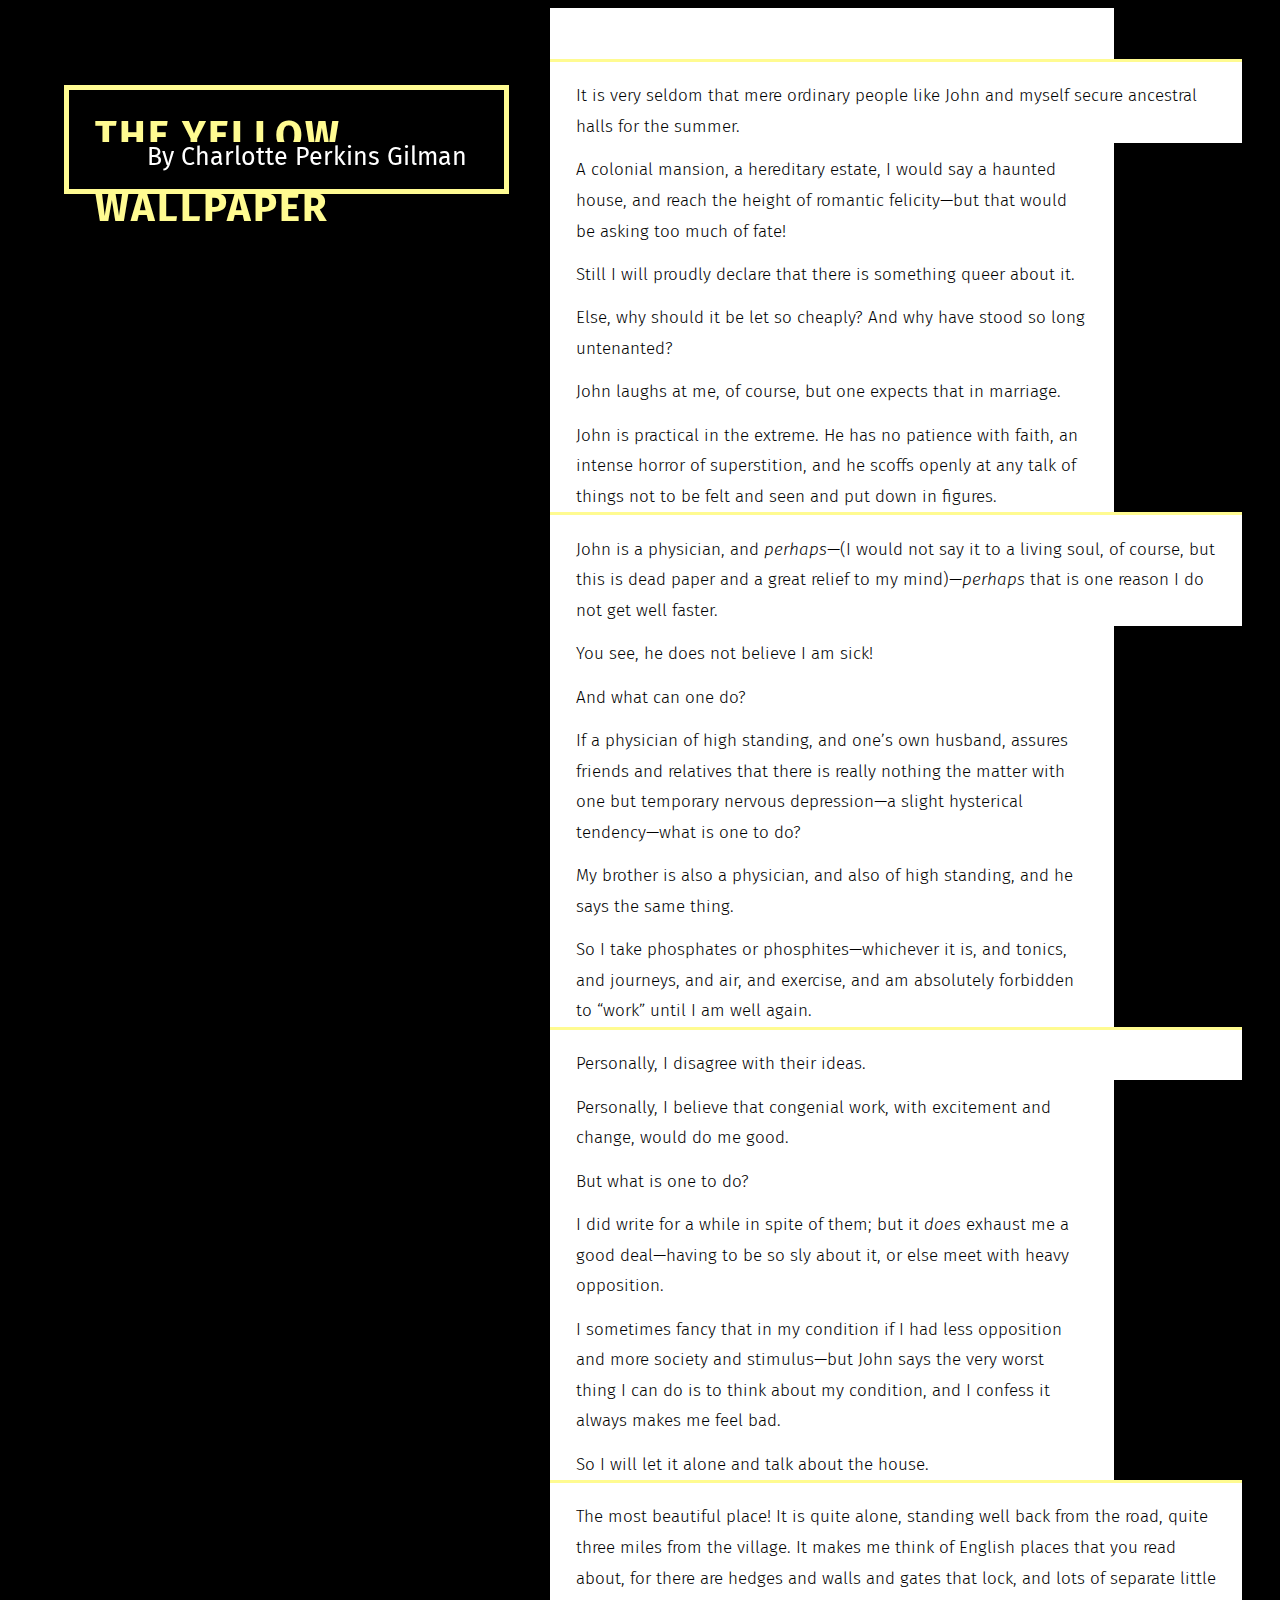
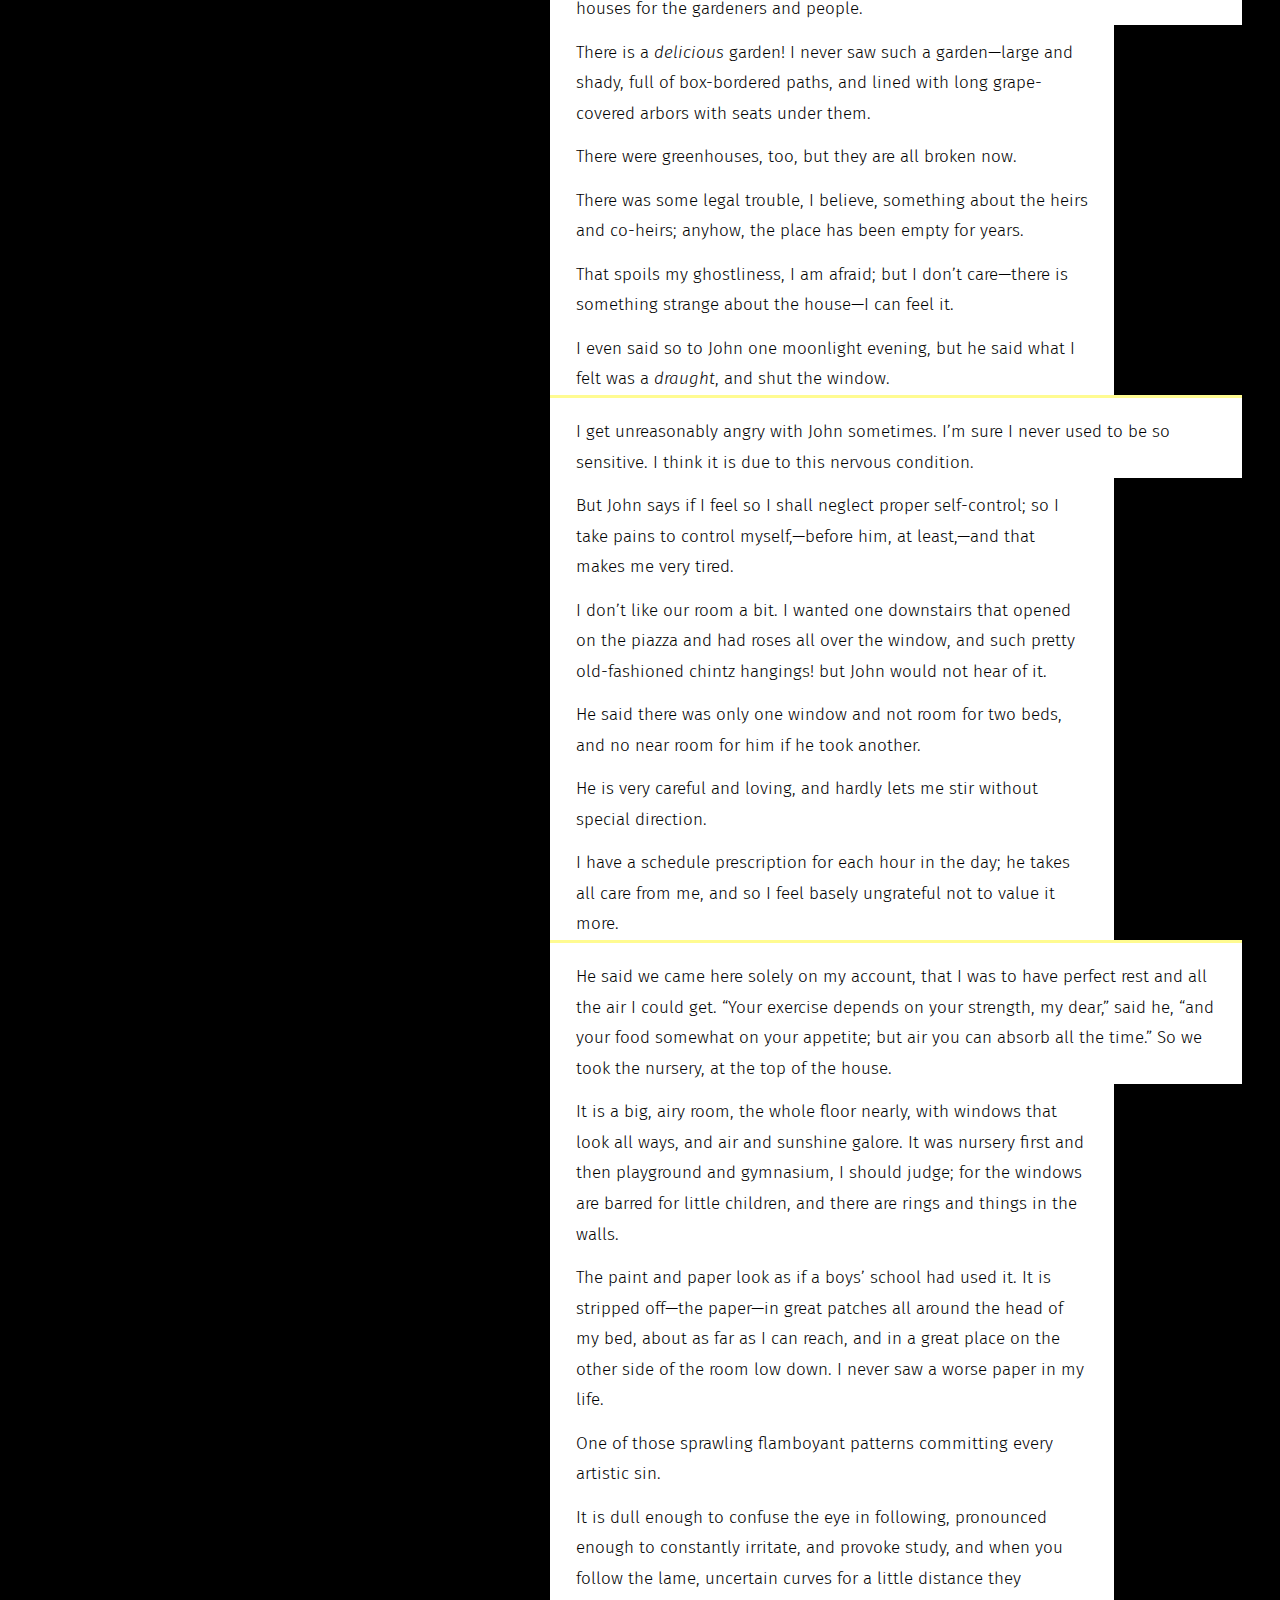
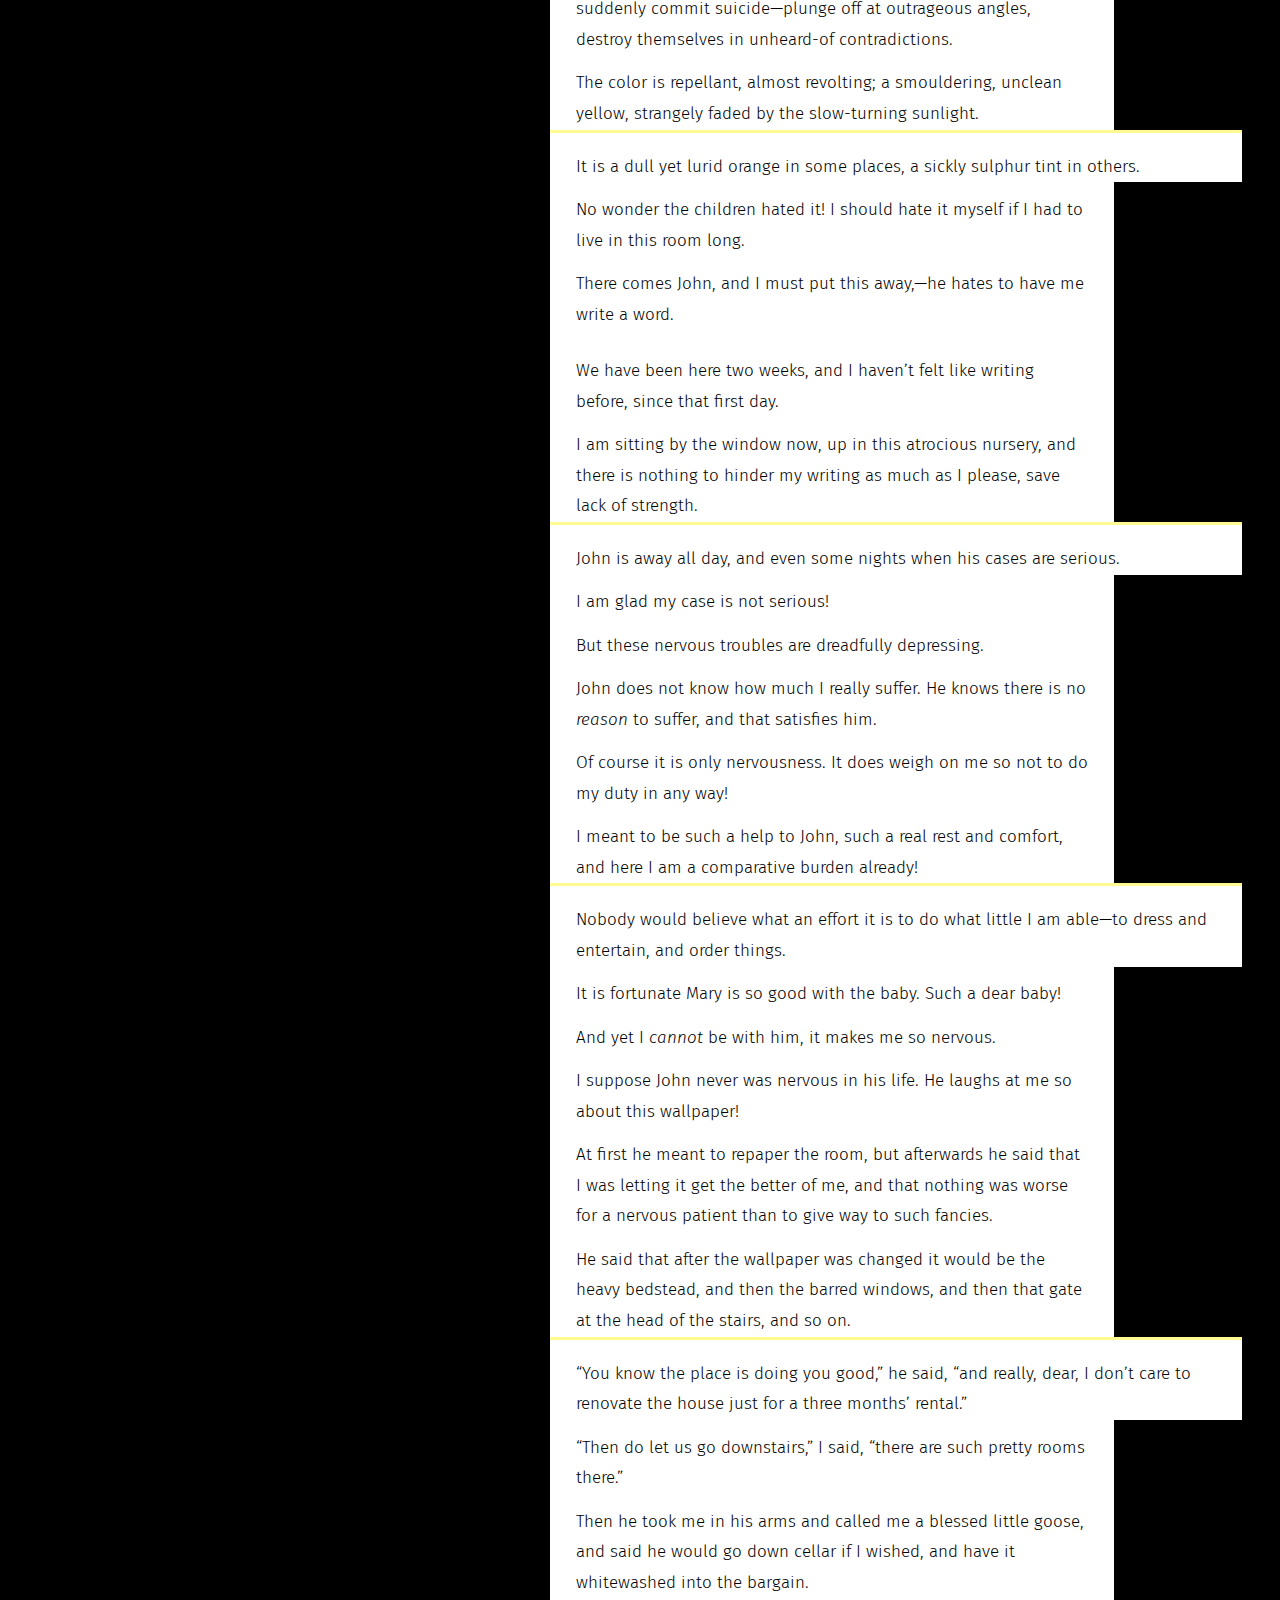
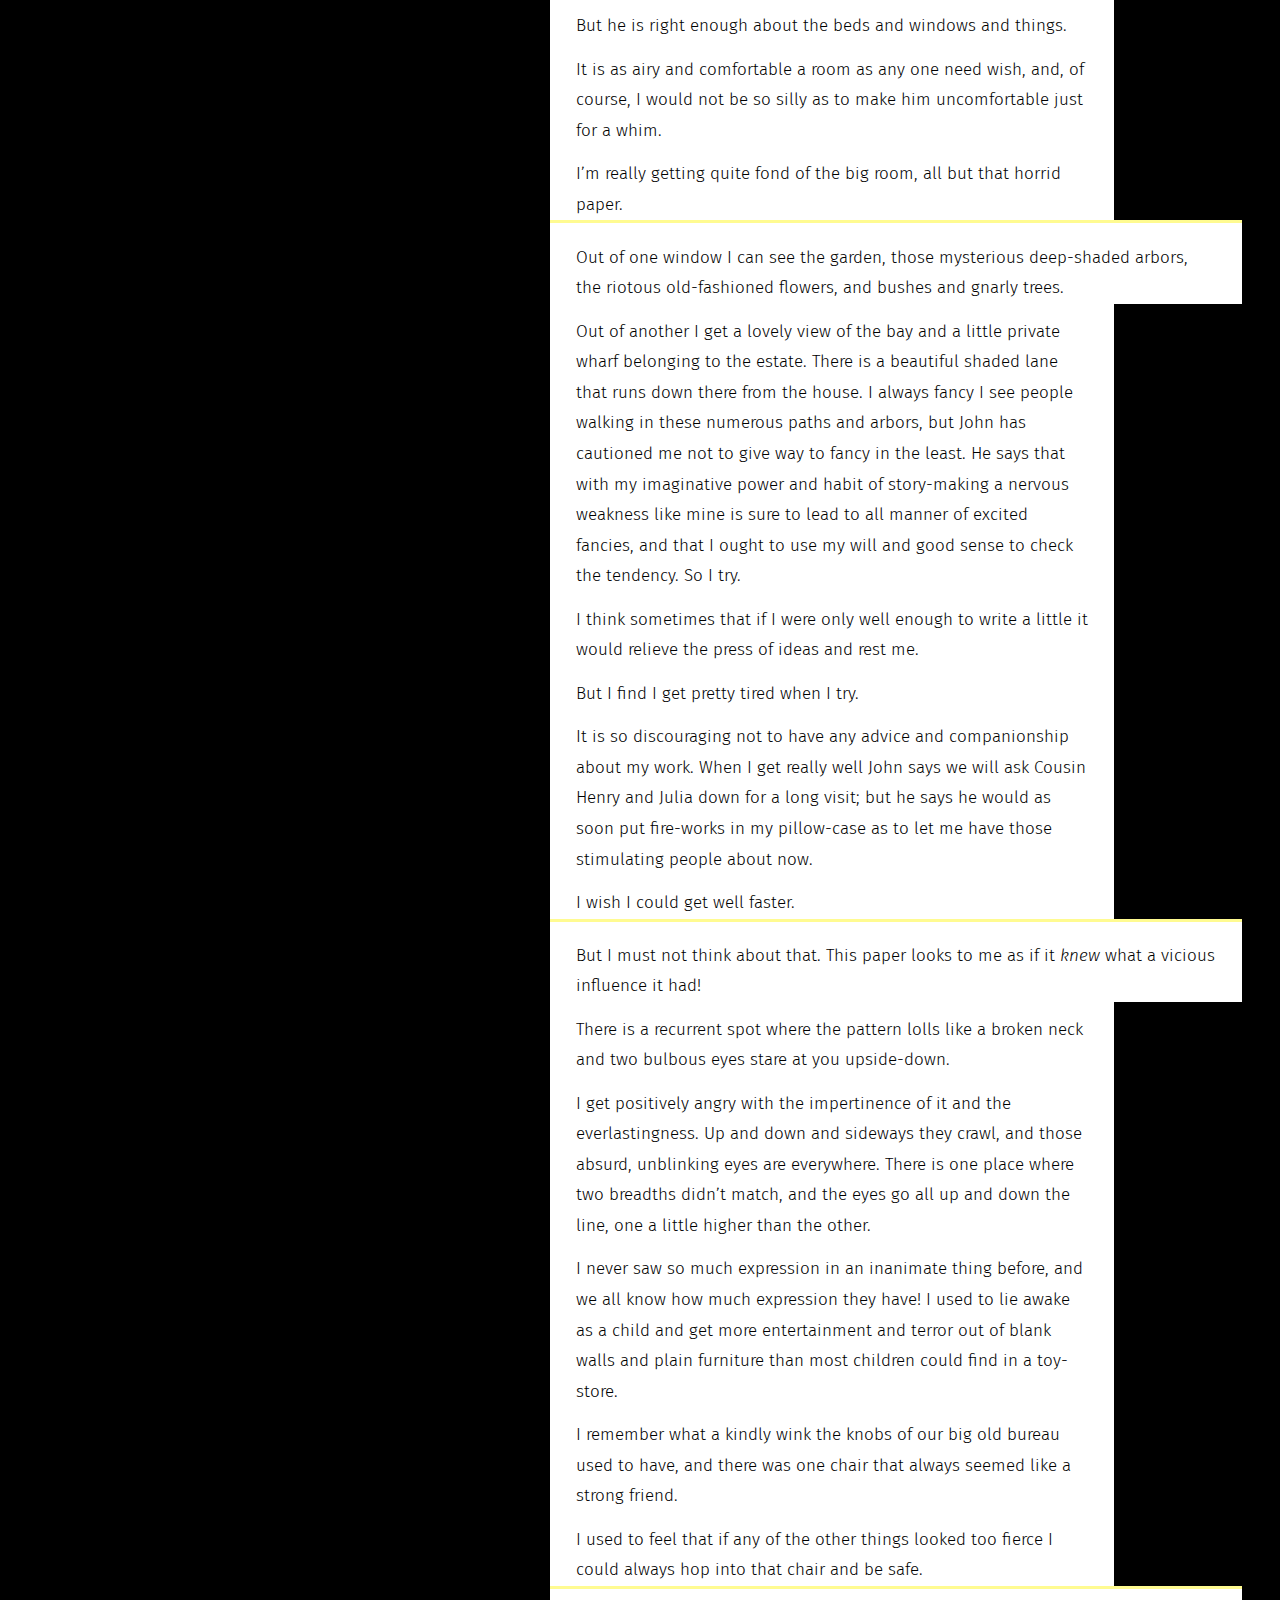
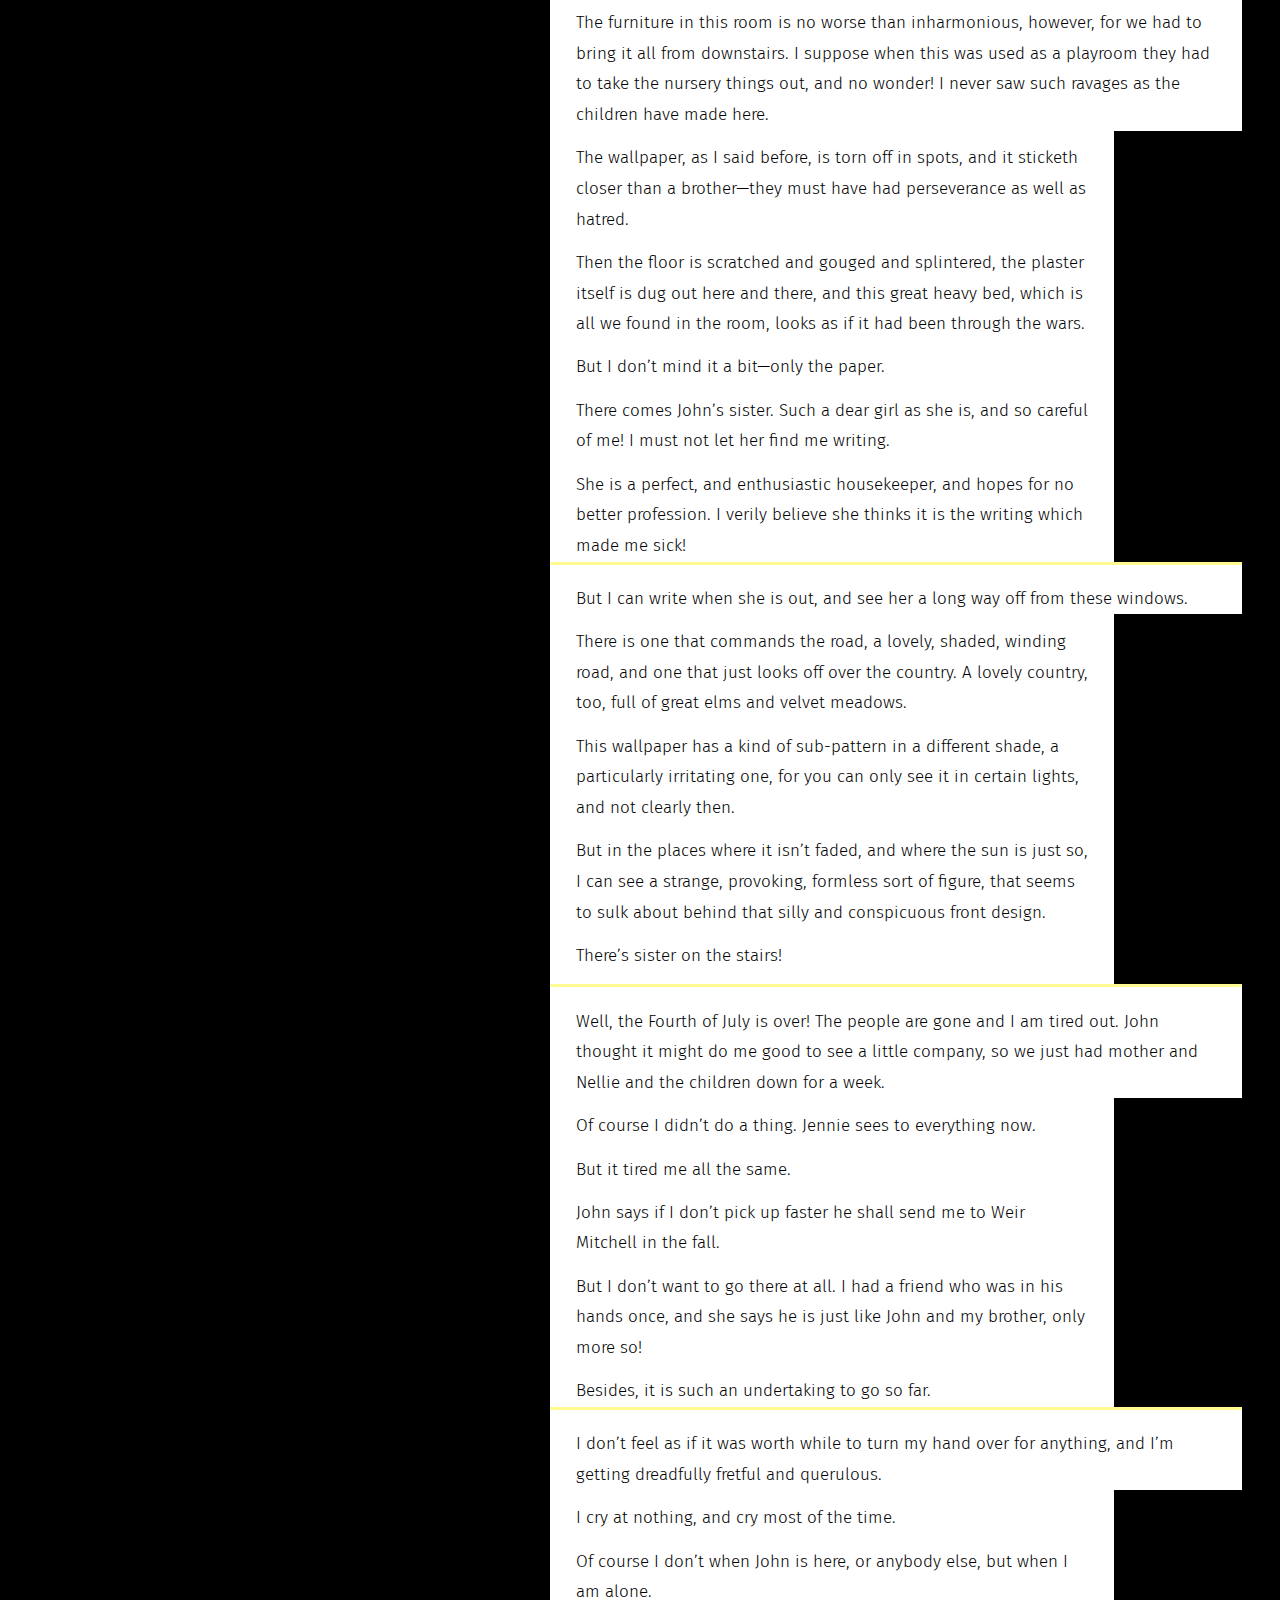
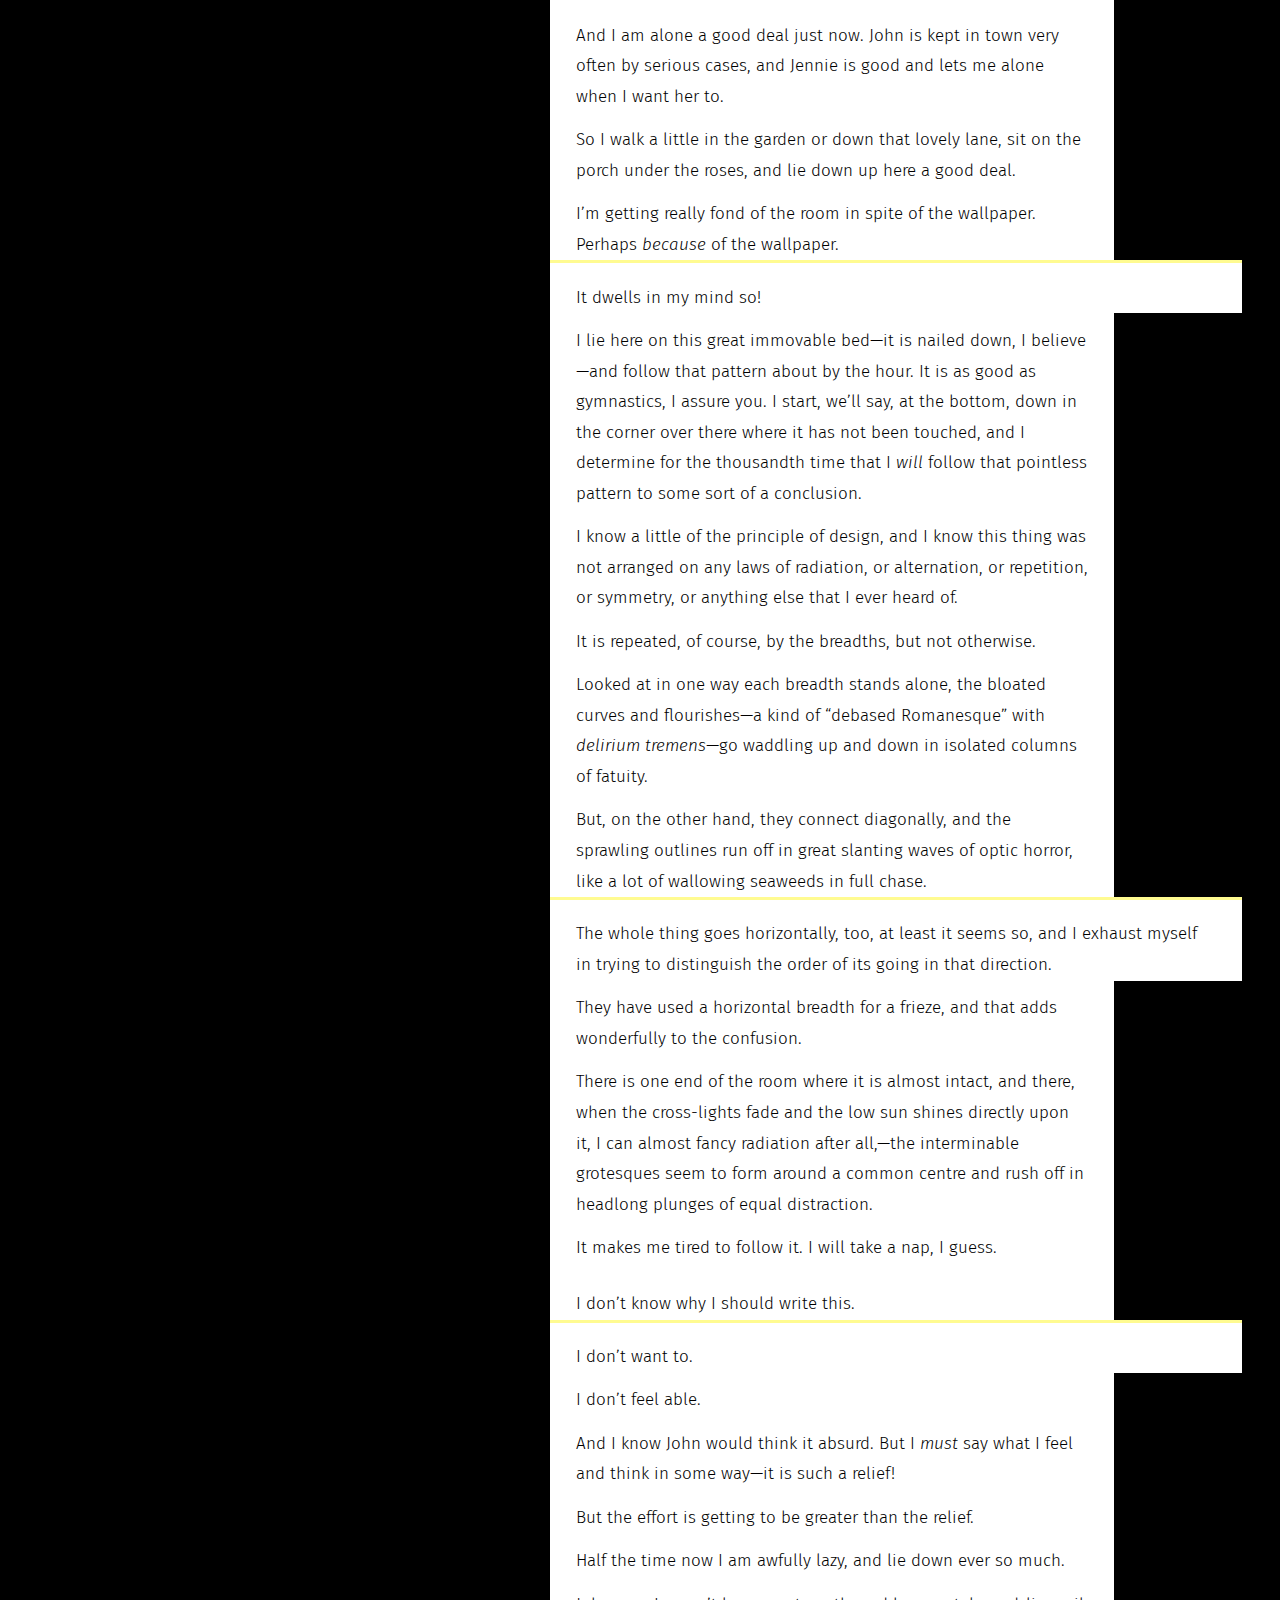
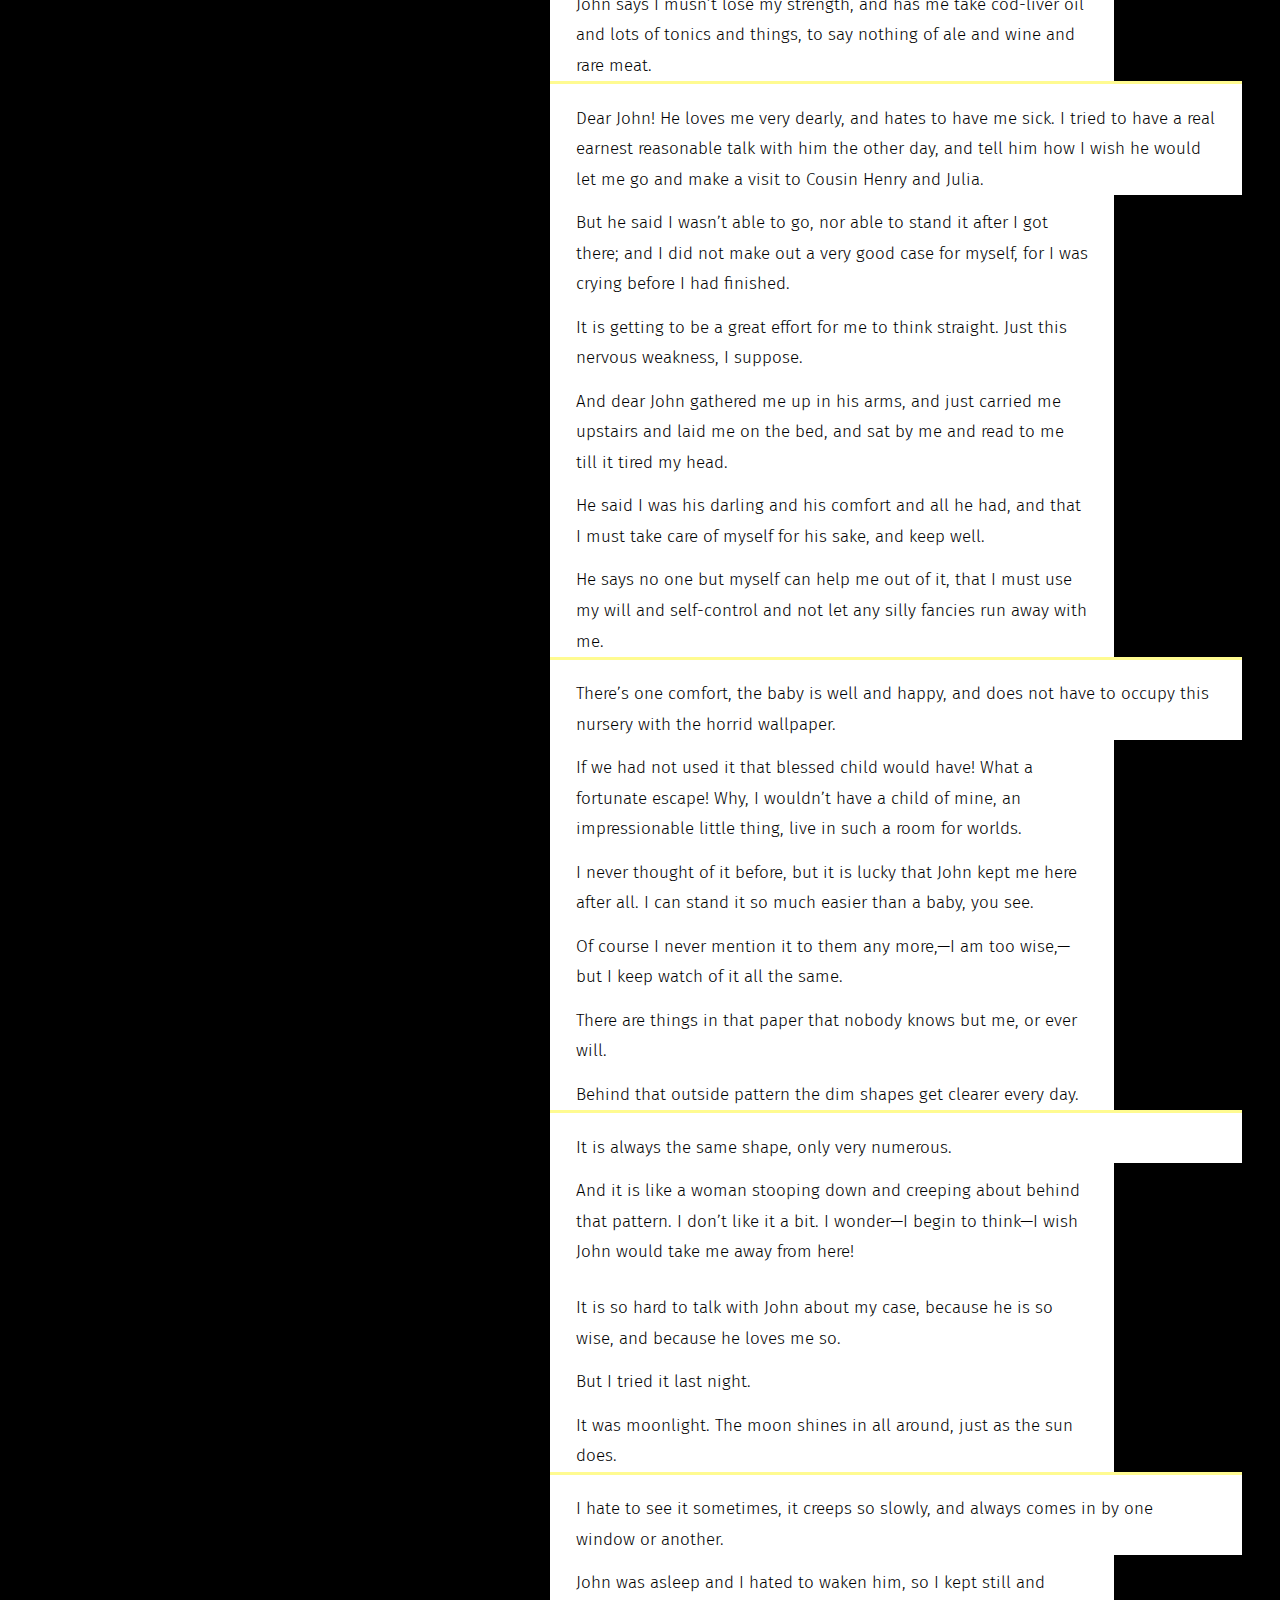
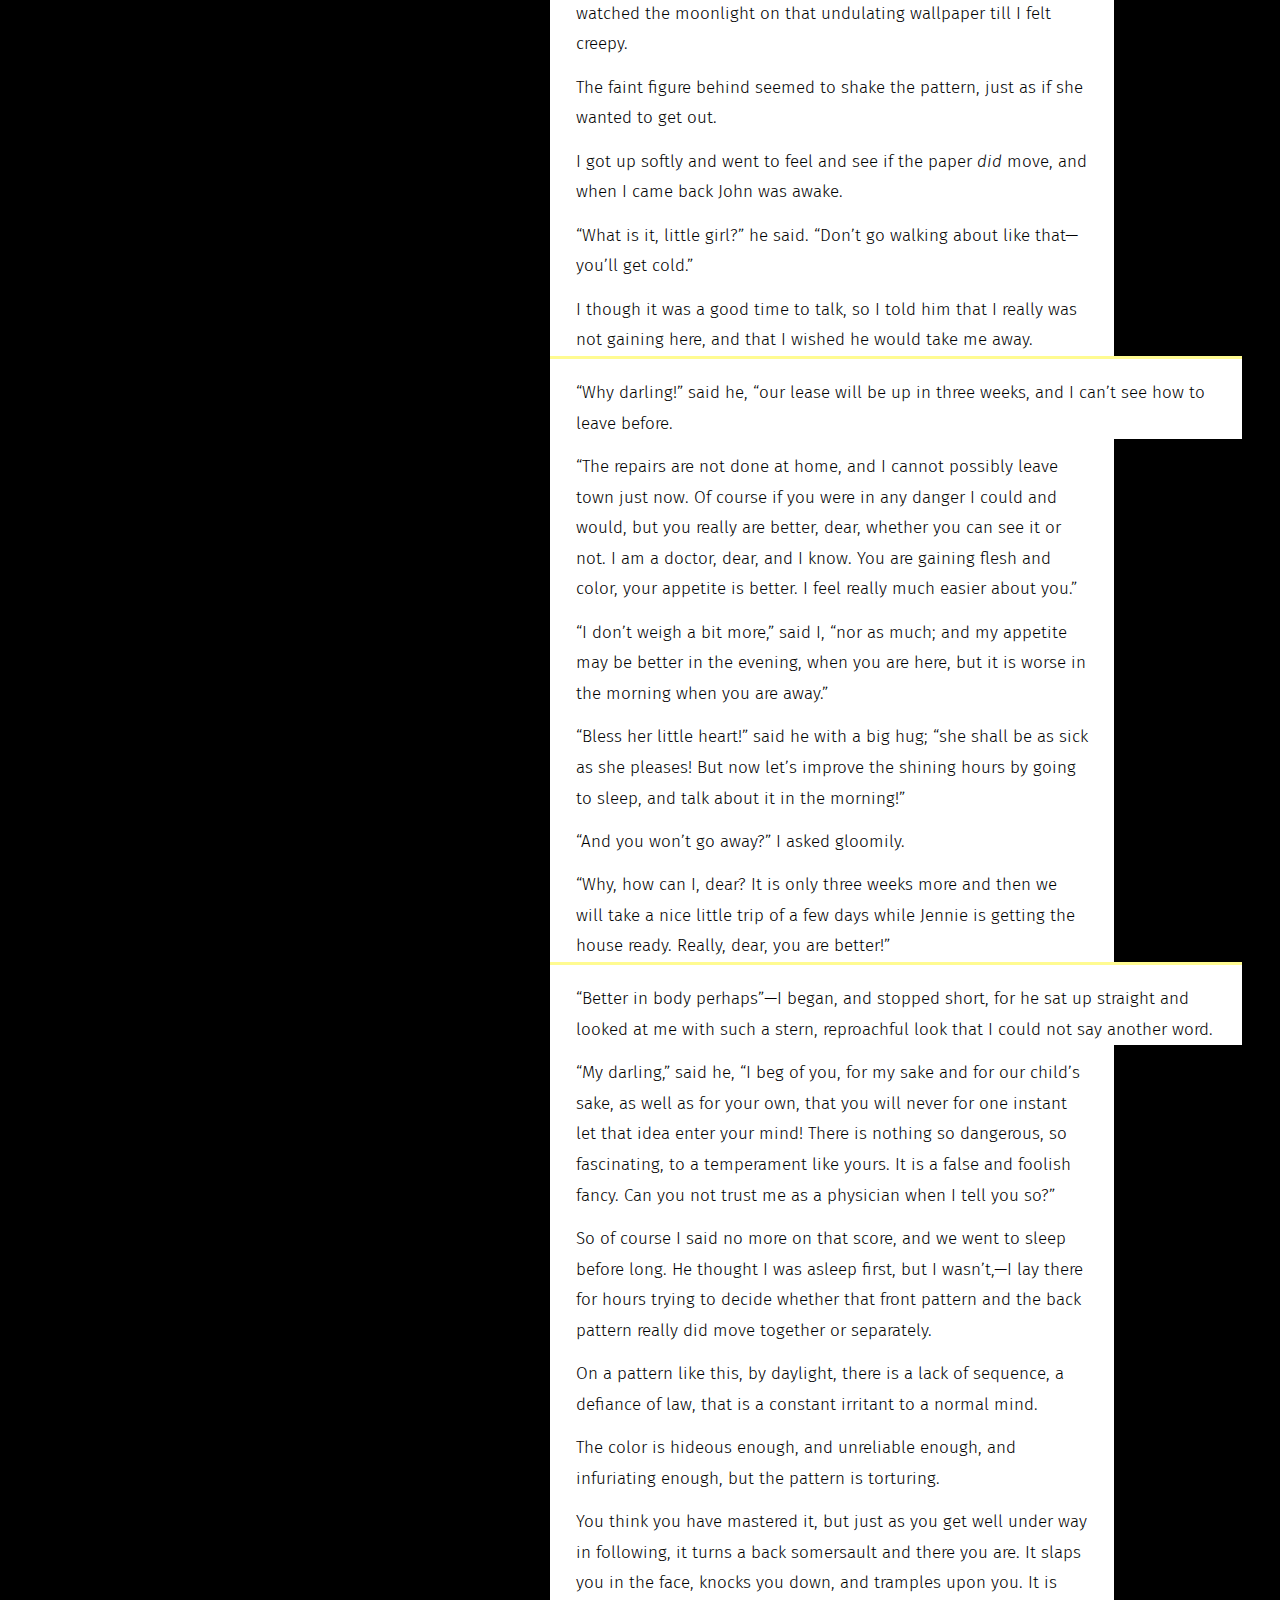
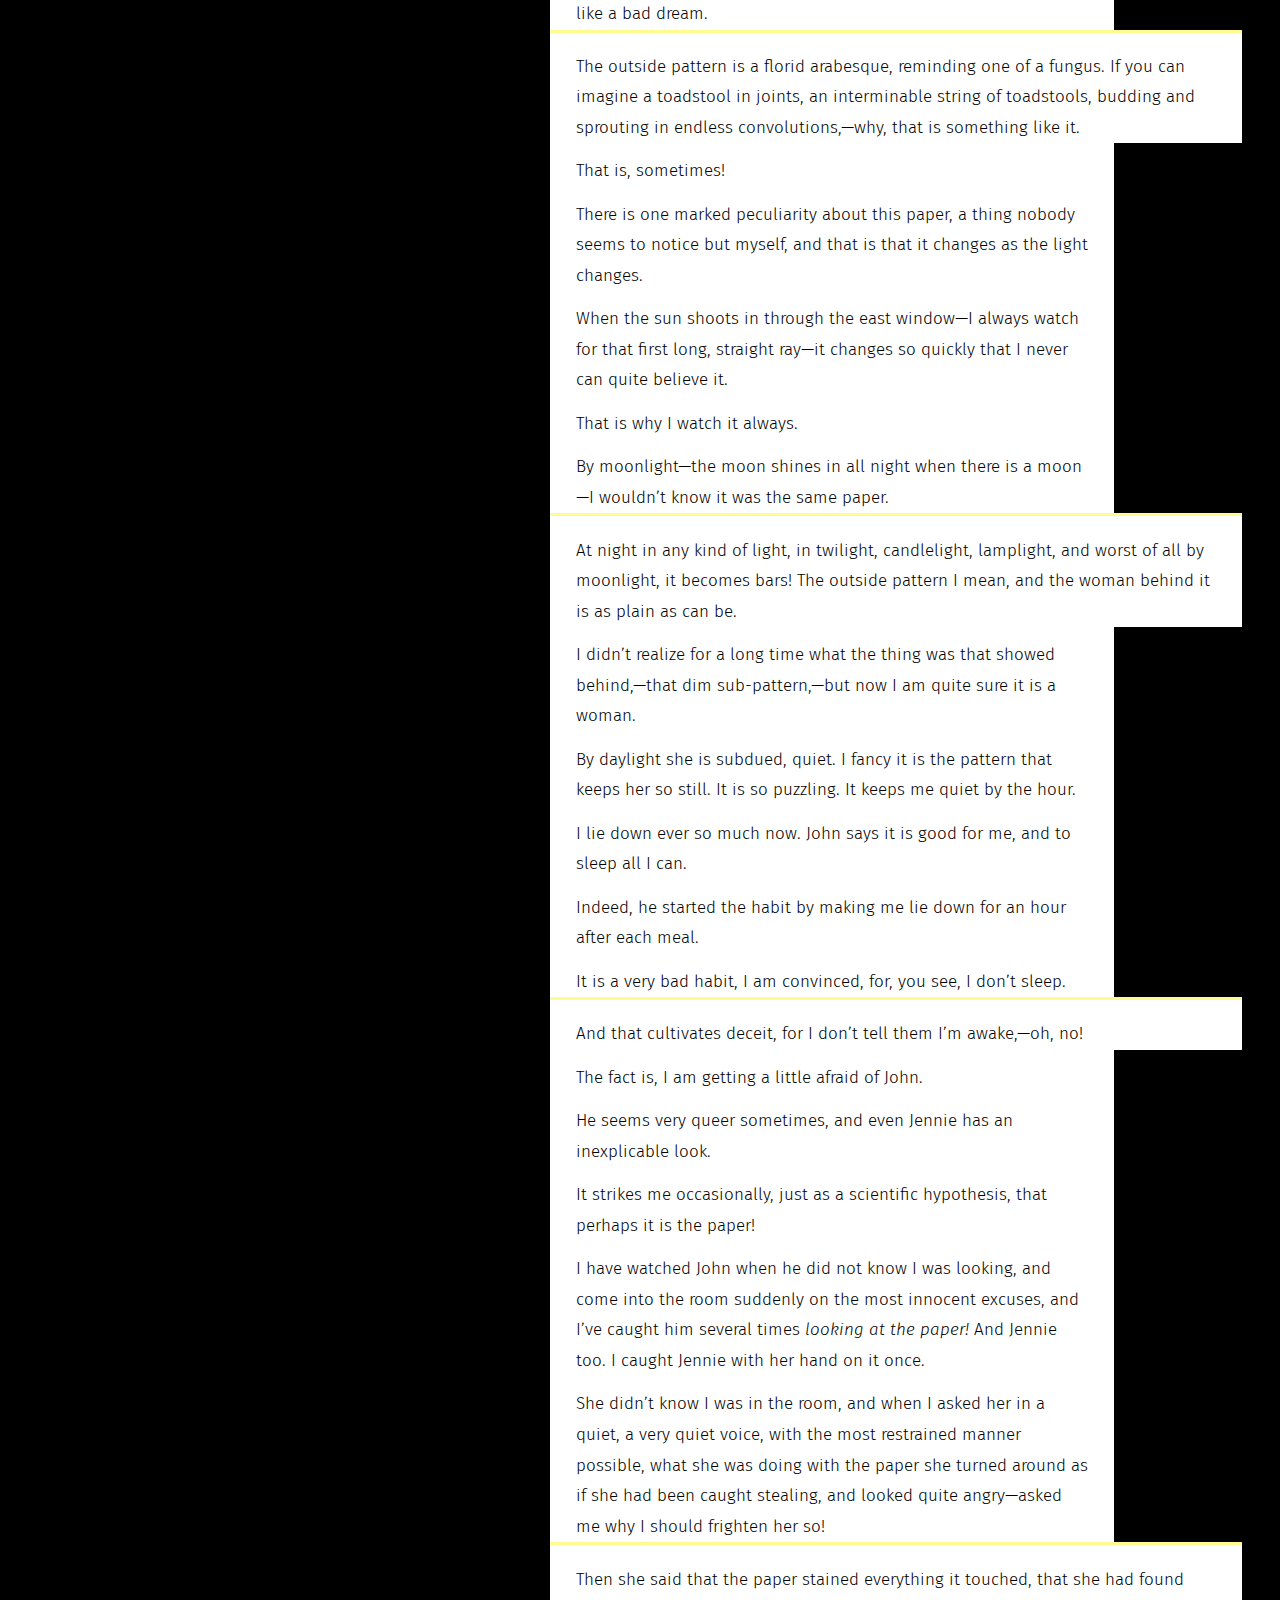
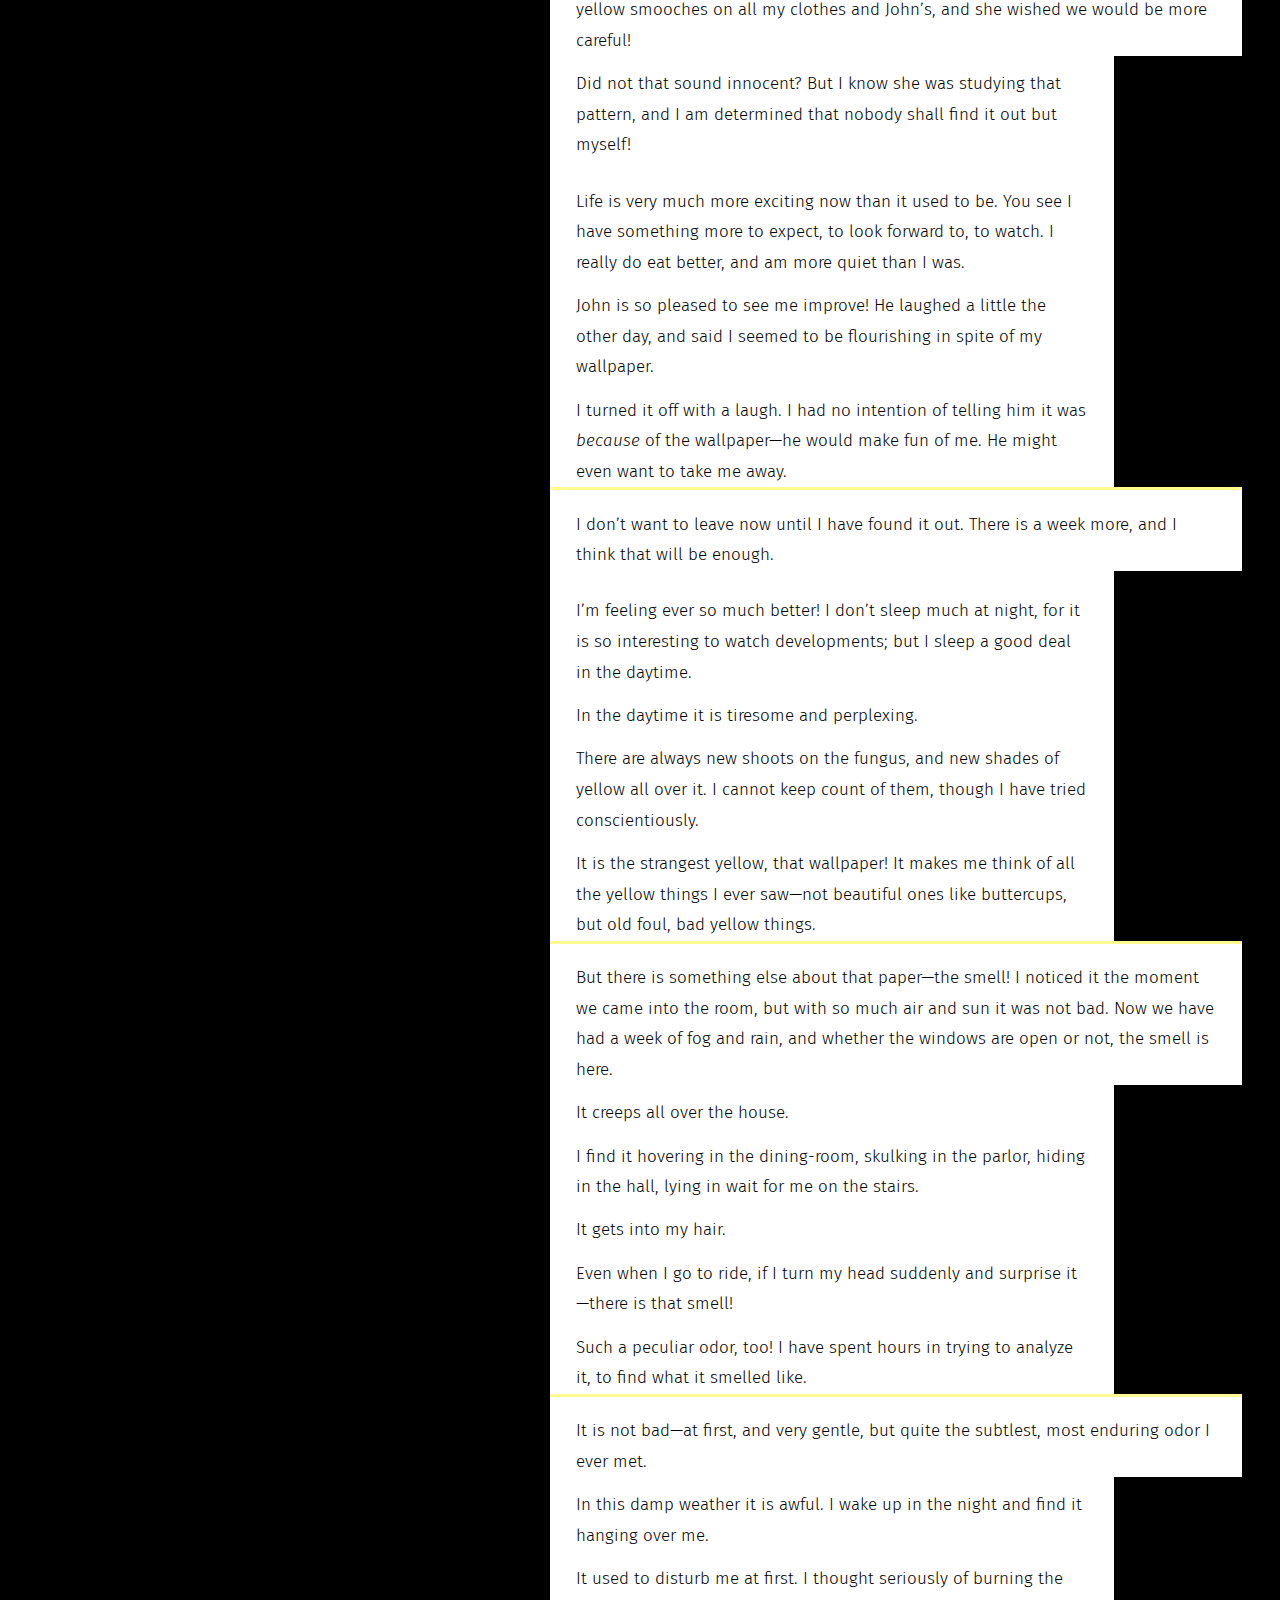
==== commit 6e1c16d7: "style.css push" ====
--- a/index.html
+++ b/index.html
@@ -6,6 +6,7 @@
     <meta http-equiv="Content-Style-Type" content="text/css" />
     <title>The Project Gutenberg eBook of The Yellow Wallpaper, by Charlotte Perkins Gilman</title>
     <link rel="stylesheet" href="style.css">
+    <link href="https://fonts.googleapis.com/css?family=Fira+Sans:300,400,700&display=swap" rel="stylesheet">
   </head>
   <body>
 <pre xml:space="preserve">
--- a/style.css
+++ b/style.css
@@ -0,0 +1,125 @@
+pre {
+    display: none;
+    top: 0;
+    right: ;
+    left: ;
+
+}
+
+p {
+    margin-left: 38vw;
+    margin-top: 0vw;
+    margin-bottom: 0vw;
+    padding-top: 1vw;
+    padding-bottom: 0vw;
+    padding-right: 2vw;
+    padding-left: 2vw;
+    font-size: 17px;
+    color: black;
+    font-family: 'Fira Sans', sans-serif;
+    font-weight: 300;
+    width: 40vw;
+    line-height: 1.8em;
+    background-color: white;
+}
+
+p:first-child {
+    margin-top: 40px;
+    margin-bottom: 0px;
+}
+
+p:nth-of-type(6n) {
+    border-top-style: solid;
+    border-width: 3px;
+    border-top-color: #FFFB91;
+    width: 50vw;
+    padding-top: 1.5vw
+}
+
+body {
+    background-color: black;
+    margin-left: 5vw;
+}
+
+hr {
+    display: none;
+}
+
+br {
+    display: none;
+}
+
+.title3 {
+    background-color: black;
+    border-style: solid;
+    border-width: 5px;
+    font-size: 40px;
+    color: #FFFB91;
+    font-family: 'Fira Sans', sans-serif;
+    font-weight: 700;
+    letter-spacing: 2px;
+    height: 7vw;
+    width: 30vw;
+    position: fixed;
+    margin-left: 0vw;
+    margin-top: 5vw;
+    padding-top: 10px;
+}
+
+h2 {
+    background-color: black;
+    font-size: 25px;
+    color: white;
+    font-family: 'Fira Sans', sans-serif;
+    font-weight: 400;
+    height: 2vw;
+    width: 30vw;
+    text-align: right;
+    position: fixed;
+    margin-left: 1.5vw;
+    margin-top: 8.5vw;
+}
+
+/* ----------- SMART PHONES ----------- */
+@media only screen and (max-width: 800px) {
+    p {
+        margin: ;
+        margin-top: ;
+        margin-right: ;
+        margin-bottom: ;
+        margin-left: ;
+    padding: ;
+        padding-top: ;
+        padding-right: ;
+        padding-bottom: ;
+        padding-left: ;
+    font-size: ;
+    color: ;
+    font-family: 'Fira Sans', sans-serif;
+    font-weight: 300;
+    width: ;
+    line-height: ;
+    }
+}
+
+/* ----------- TABLETS ----------- */
+@media only screen and (min-width: 800px) and (max-width: 1280px) {
+    p {
+        margin: ;
+        margin-top: ;
+        margin-right: ;
+        margin-bottom: ;
+        margin-left: ;
+    padding: ;
+        padding-top: ;
+        padding-right: ;
+        padding-bottom: ;
+        padding-left: ;
+    font-size: ;
+    color: ;
+    font-family: 'Fira Sans', sans-serif;
+    font-weight: 300;
+    width: ;
+    line-height: ;
+    }
+}